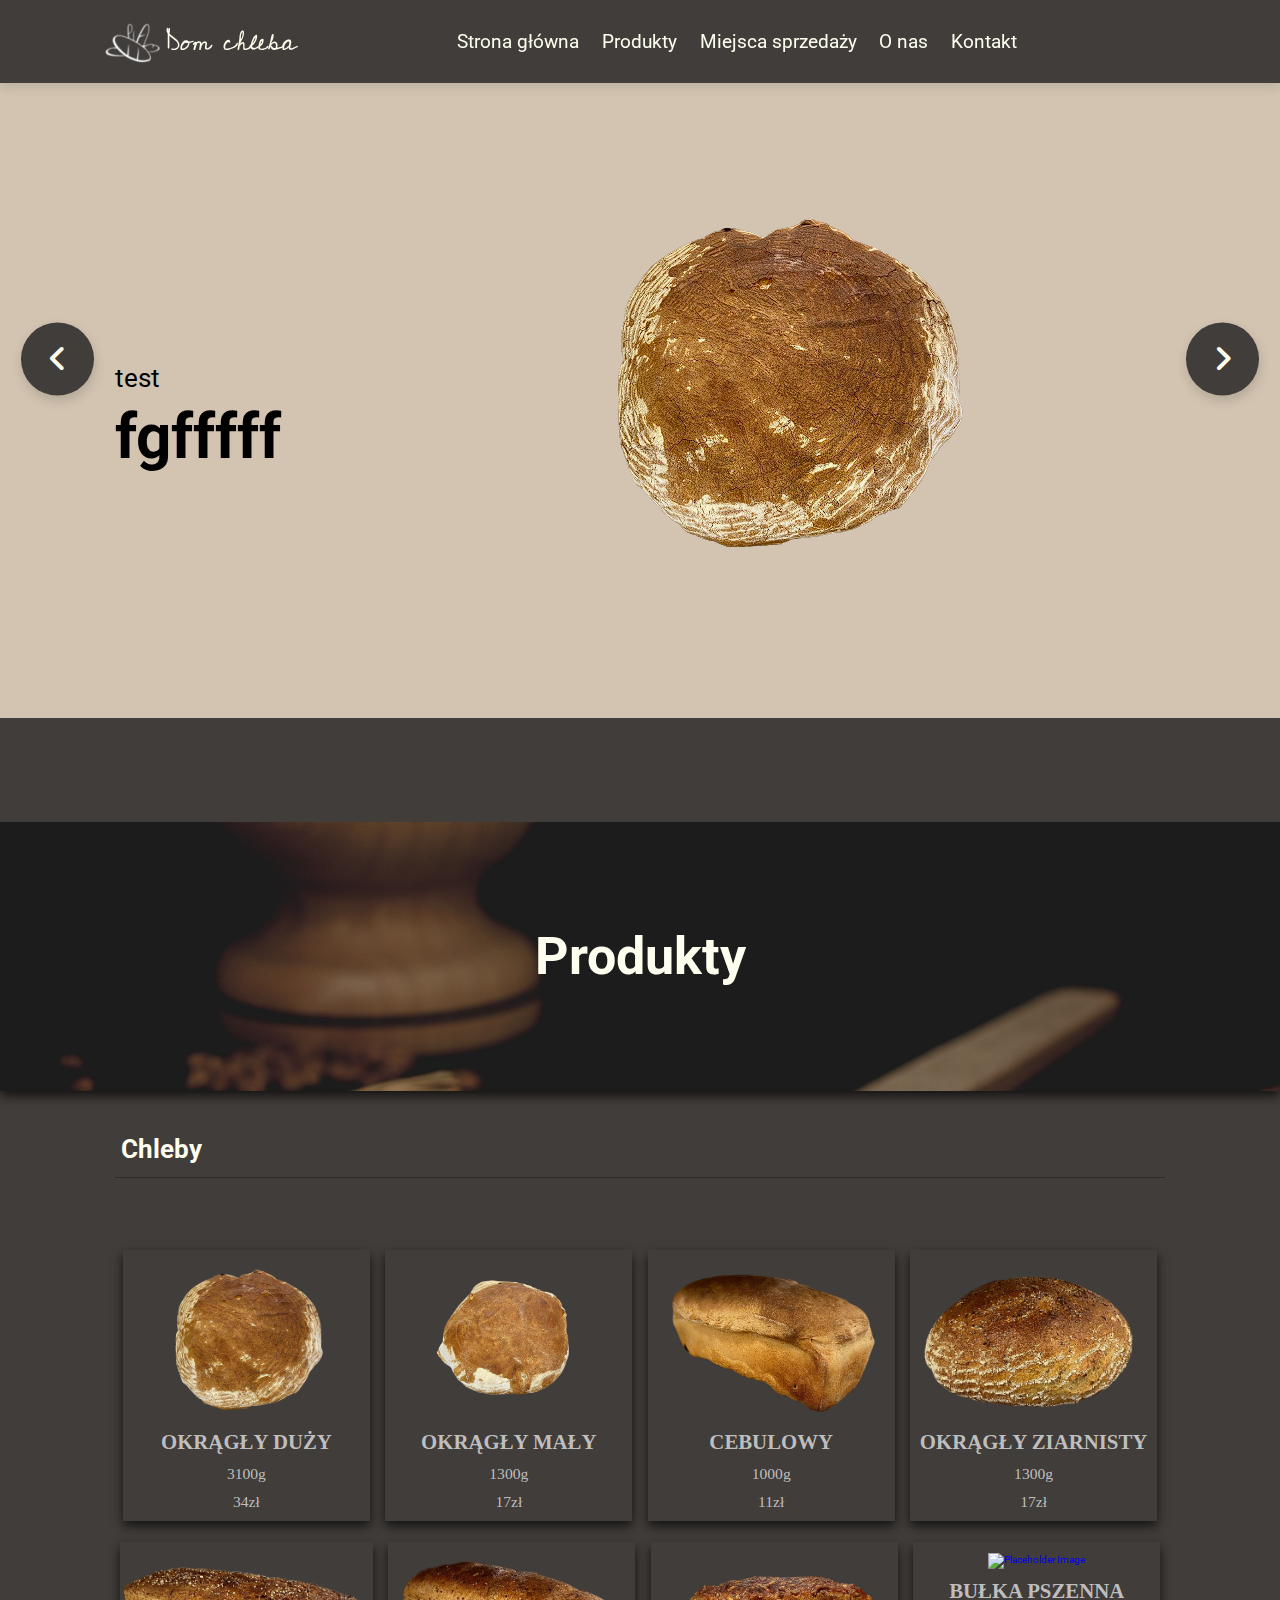
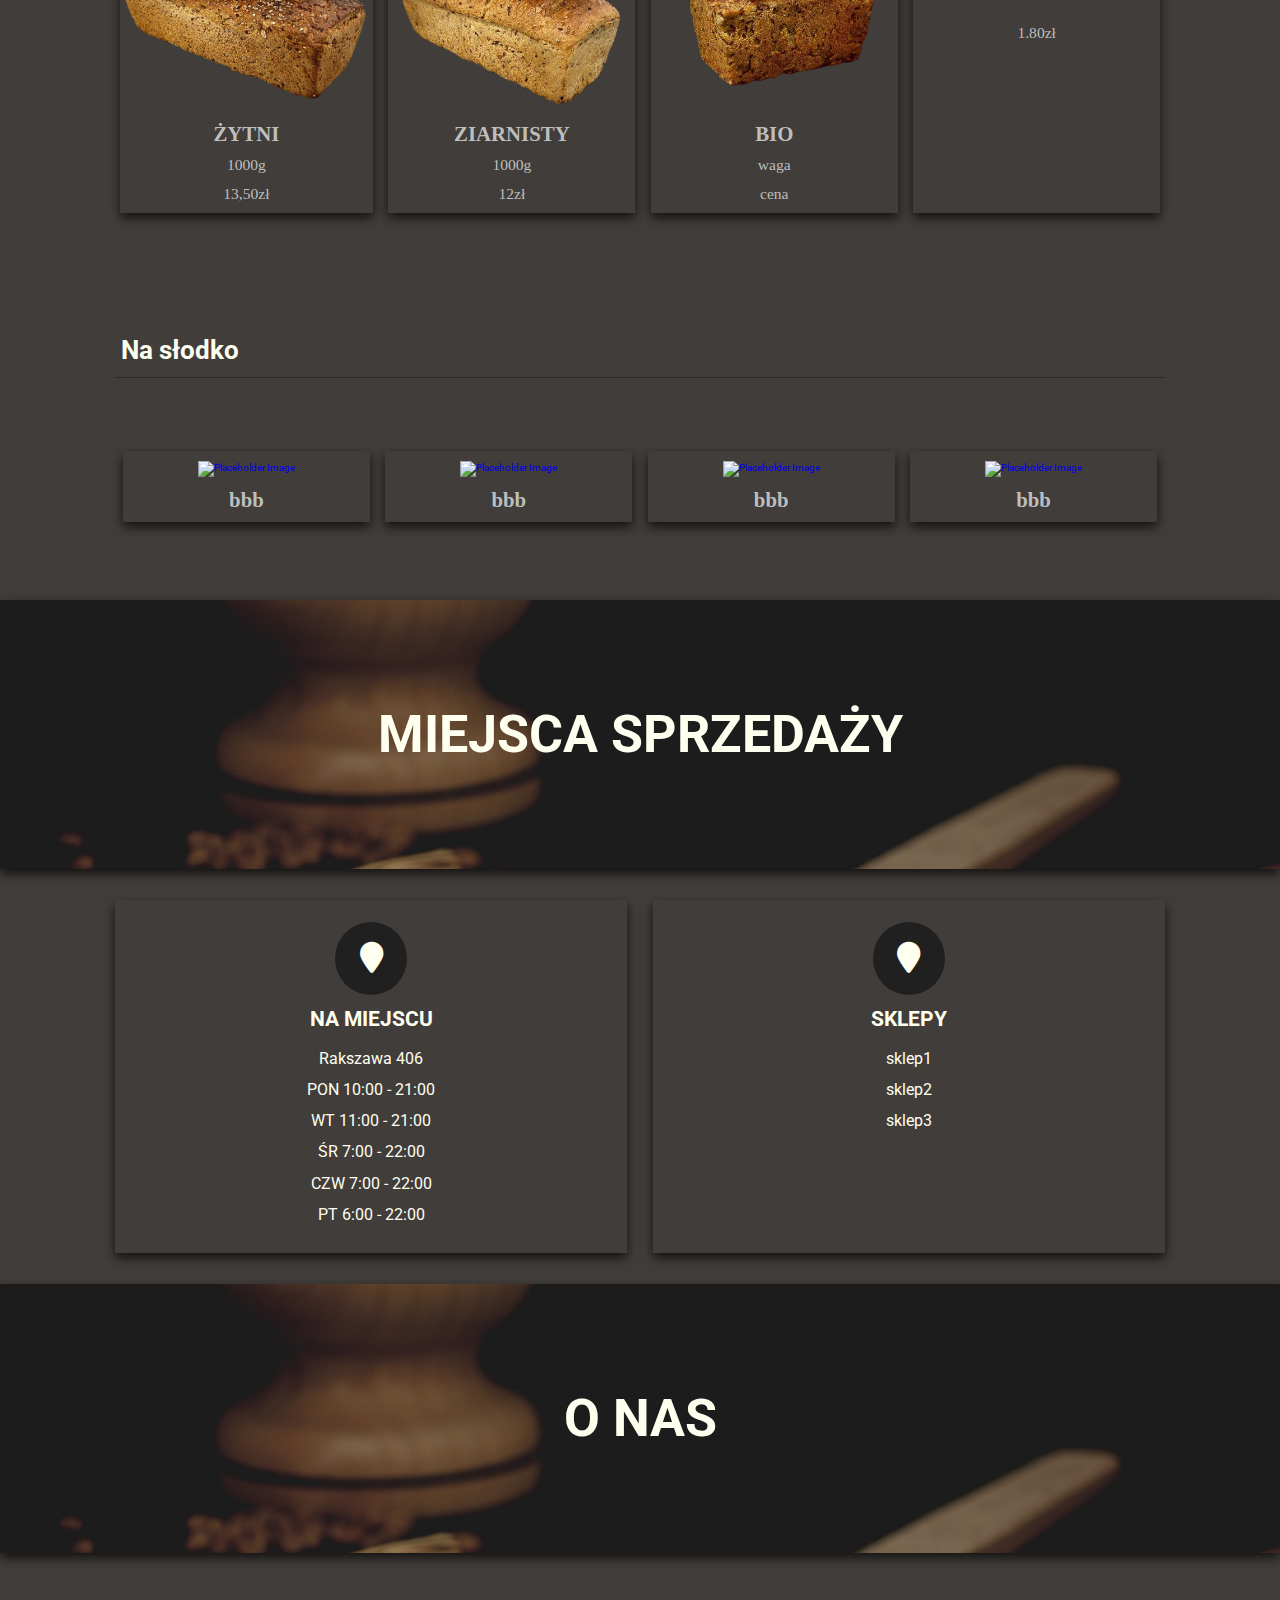
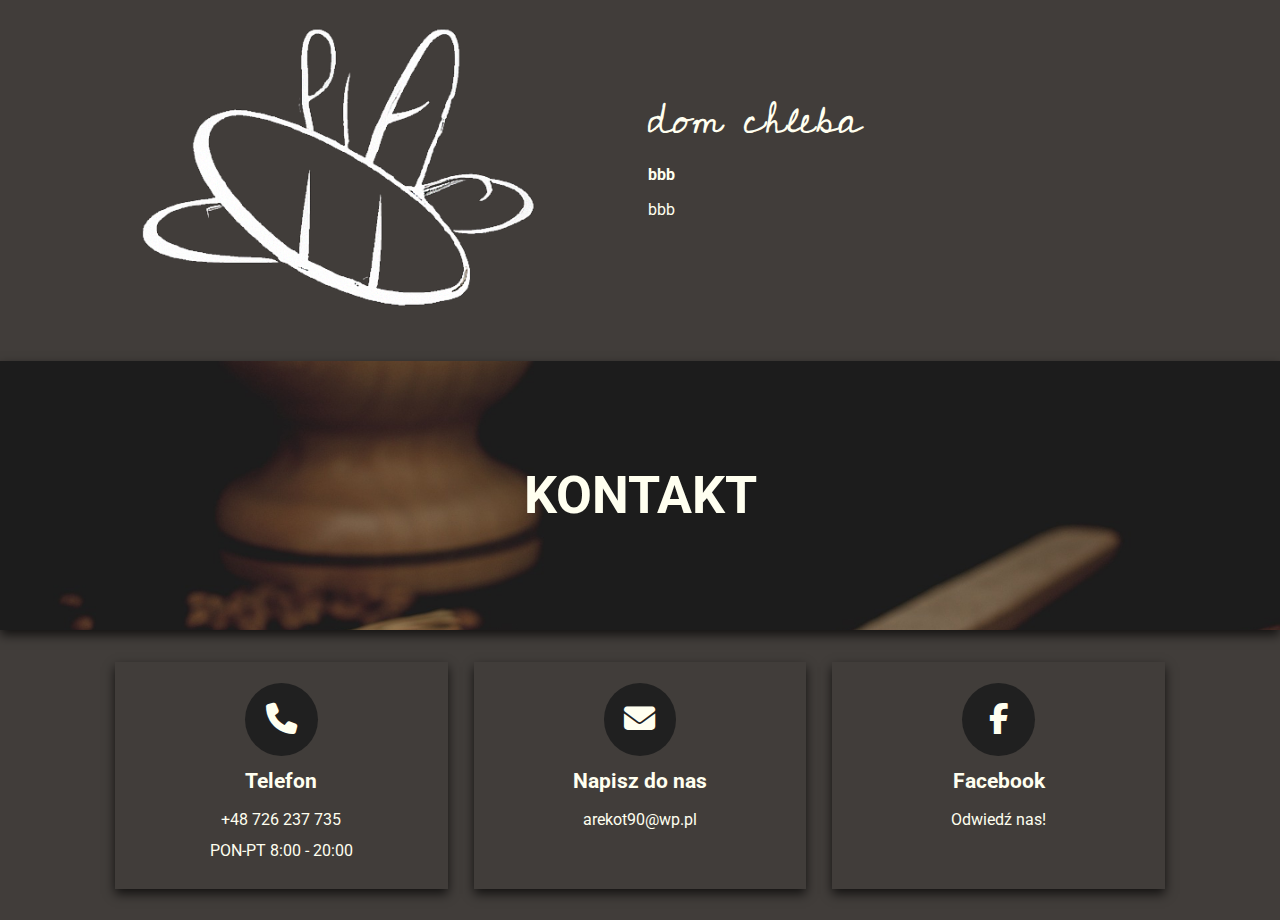
==== website.html @ 7d7cf752 "Minor changes in html" ====
<!DOCTYPE html>
<html>
<head>
    <meta charset="UTF-8">
    <meta http-equiv="X-UA-Compatible" content="IE=edge">
    <meta name="viewport" content="width=device-width, initial-scale=1.0">
    <title> stronka </title>


    <link rel="stylesheet" href="https://cdnjs.cloudflare.com/ajax/libs/font-awesome/6.3.0/css/all.min.css">
    <link rel="stylesheet" href="styles.css">


</head>

<body>

    <header class="header">
        <a href="#" class="logo"> <img src="images/iconlogo.png" alt=""> <span class="logo-text"> Dom chleba </span> </a>

        <nav class="navbar">
            <a href="#">Strona główna</a>
            <a href="#">Produkty</a>
            <a href="#">Miejsca sprzedaży</a>
            <a href="#">O nas</a>
           <!--- <a href="#">Galeria</a> -->
            <a href="#">Kontakt</a>
        </nav> 

        <div class="icons">
            
        </div>
    </header>

<section class="main" id="home">
    <div class="slider">

        <div class="slide active">
            <div class="content">
                <span>test</span>
                <h3>fgfffff</h3>
            </div>
            <div class="breads">
                <img src="breads/DUZY.png" alt="">
            </div>
        </div>

        <div class="slide">
            <div class="content">
                <span>bbb</span>
                <h3>bbb</h3>
                
            </div>
            <div class="breads">
                <img src="breads/cebulowymain.png" alt="">
            </div>
        </div>

        <div class="slide">
            <div class="content">
                <span>Hbbb</span>
                <h3>bbb</h3>
                
            </div>
            <div class="breads">
                <img src="breads/MALYZIARN.png" alt="">
            </div>
        </div>
        
    </div>

    <div id="right" class="fas fa-angle-right" onclick="next()"></div>
    <div id="left" class="fas fa-angle-left" onclick="next()"></div>


</section>

<!-- ------------------------------------------------ -->


<div class="dmargin"></div>

<!--PRODUKTY ------------------------------------------------ -->

<div class="heading">
    <h1> Produkty</h1>
    
</div>

<section class="category">
    <h1 class="title"> <span> Chleby</span></h1>

    <div class="blocks">
        <!---->
        <a href="#" class="block">
            <img src="breads/DUZY.png" alt="Placeholder Image">
        <h3>OKRĄGŁY DUŻY</h3>
        <p>3100g</p>
        <p>34zł</p>
        </a>

        <!---->
        <a href="#" class="block">
            <img src="breads/MALY.png" alt="Placeholder Image">
            <h3>OKRĄGŁY MAŁY</h3>
            <p>1300g</p>
            <p>17zł</p>
            </a>

        <!---->
        <a href="#" class="block">
            <img src="breads/CEBULOWY.png" alt="Placeholder Image">
            <h3>CEBULOWY</h3>
            <p>1000g</P>
            <p>11zł</p>
            </a>

        <!---->
        <a href="#" class="block">
            <img src="breads/MALYZIARN.png" alt="Placeholder Image">
            <h3>OKRĄGŁY ZIARNISTY</h3>
            <p>1300g</p>
            <p>17zł</p>
            </a>

        <!---->
        <a href="#" class="block">
            <img src="breads/ZYTNI.png" alt="Placeholder Image">
            <h3>ŻYTNI</h3>
            <p>1000g</p>
            <p>13,50zł</p>
            </a>

        <!---->
        <a href="#" class="block">
            <img src="breads/ZIARNISTY.png" alt="Placeholder Image">
            <h3>ZIARNISTY</h3>
            <p>1000g</p>
            <p>12zł</p>
            </a>

        <!---->
        <a href="#" class="block">
            <img src="breads/BIO.png" alt="Placeholder Image">
            <h3>BIO</h3>
            <p>waga</p>
            <p>cena</p>
            </a>
        
        <!---->
        <a href="#" class="block">
            <img src="https://placehold.co/600x400" alt="Placeholder Image">
            <h3>BUŁKA PSZENNA</h3>
            <p></p>
            <p>1.80zł</p>
            </a>

        <!--
        <a href="#" class="block">
            <img src="https://placehold.co/600x400" alt="Placeholder Image">
            <h3>bbb</h3>
            </a> -->

            

            

            

        



    </div>





</section>

<!---------->

<section class="category">
    <h1 class="title"> <span> Na słodko</span></h1>

    <div class="blocks">


        <!---->
        <a href="#" class="block">
            <img src="https://placehold.co/600x400" alt="Placeholder Image">
        <h3>bbb</h3>
        </a>

        <!---->
        <a href="#" class="block">
            <img src="https://placehold.co/600x400" alt="Placeholder Image">
        <h3>bbb</h3>
        </a>

        <!---->
        <a href="#" class="block">
            <img src="https://placehold.co/600x400" alt="Placeholder Image">
        <h3>bbb</h3>
        </a>

        <!---->
        <a href="#" class="block">
            <img src="https://placehold.co/600x400" alt="Placeholder Image">
        <h3>bbb</h3>
        </a>

    </div>
</section>


<!----MIEJSCA SPRZEDAŻY-->
<div class="heading">
    <h1> MIEJSCA SPRZEDAŻY</h1>
</div>

<section class="contact"> <!--Klasa wzięta z sekcji kontaktu-->
    <div class="contact-icons">

        <div class="icons">
            <i class="fas fa-map-marker"></i>
            <h3>NA MIEJSCU</h3>
            <p>Rakszawa 406</p>
            <p>PON 10:00 - 21:00</p>
            <p>WT 11:00 - 21:00</p>
            <p>ŚR 7:00 - 22:00</p>
            <p>CZW 7:00 - 22:00</p>
            <p>PT 6:00 - 22:00</p>
        </div>

        <div class="icons">
            <i class="fas fa-map-marker"></i>
            <h3>SKLEPY</h3>
            <p>sklep1</p>
            <p>sklep2</p>
            <p>sklep3</p>
        </div>


    </div>
</section>

<!----------O NAS-->

<div class="heading">
    <h1> O NAS</h1>
    </div>


<section class="about">
    <div class="img">
        <img src="images/image.png" alt="...">
    </div>
    <div class="text">
        <span>dom chleba</span>
        <h3>bbb</h3>
        <p>bbb</p>
    </div>
</section>


<!------KONTAKT-->
<div class="heading">
    <h1> KONTAKT</h1>  
</div>


<section class="contact">
    <div class="contact-icons">
        <div class="icons">
            <i class="fas fa-phone"></i>
            <h3>Telefon</h3>
            <p>+48 726 237 735</p>
            <p>PON-PT 8:00 - 20:00</p>
        </div>


        <div class="icons">
            <i class="fas fa-envelope"></i>
            <h3>Napisz do nas</h3>
            <p>arekot90@wp.pl</p>
            <p></p>
        </div>


        
            <div class="icons ">
                <a href="https://www.facebook.com/profile.php?id=100063692517073" target="_blank">
                <i class="fab fa-facebook-f"></i>
                <h3 class="fb">Facebook</h3>
                <p class="fb">Odwiedź nas!</p>
            </a>
            </div>  
    </div>


</section>











    <script src="main.js"></script>
</body>


</html>
---- styles.css ----
@import url('https://fonts.googleapis.com/css2?family=Roboto:wght@100;300;400;500;700&display=swap');
@import url('https://fonts.googleapis.com/css2?family=Cedarville+Cursive&display=swap');

:root{
    --onyx: #413d3a;
}

body {
    background: #413d3a;
}


*{
    font-family: 'Roboto', sans-serif;
    margin: 0;
    padding: 0;
    outline: none;
    border: none;
    text-decoration: none;
    transition: 0.25s linear;
    box-sizing: border-box;
    
}

html{
    font-size: 65%;
    overflow-x: hidden;
    scroll-behavior: smooth;
}

section{
    padding: 3rem 9%;
}

.header {
    position: fixed;
    top: 0;
    left: 0;
    right: 0;
    z-index: 1000;
    background: var(--onyx);
    display: flex;
    align-items: center;
    justify-content: space-between;
    padding: 1.5rem 8%;
    box-shadow: 0 0.5rem 1rem rgba(0,0,0,0.1);
}

.header .logo{
    font-size: 2.6rem;
    
    color:ivory;
    display: flex;
    align-items: center;
    text-decoration: none; 
}

.logo-text {
    font-family: 'Cedarville Cursive', cursive;
    
}




.header .navbar a{
    font-size: 1.8rem;
    color: ivory;
    margin: 0 1rem;
    position: relative; 
    z-index: 1; 
}

.header .navbar a:hover{
    color: rgba(238, 233, 233, 0.884);
    transition: color 0.3s ease-in-out; 
}

.header .navbar a::before {
    content: '';
    position: absolute;
    z-index: -1; 
    top: -6px;
    left: -6px;
    right: -6px;
    bottom: -6px;
    border-radius: 11px;
    background-color: rgba(255, 255, 255, 0.247);
    opacity: 0;
    transition: opacity 0.3s ease-in-out;
}

.header .navbar a:hover::before {
    opacity: 1;
}

.header .icons div{
    font-size: 2.5rem;
    margin-left: 1.7rem;
    cursor: pointer;
    color: ivory;
}

.main{
    padding-top: 15rem;
    
    background-color: rgba(231, 215, 194, 0.877);
    background-size: cover;
    background-position: center;
    position: relative;
    
}

.main .slider .slide{
    display: flex;
    align-items: center;
    flex-wrap: wrap;
    gap: 1.5rem;
    display: none; 

}

/* Animacja napisów */
@keyframes fadeLeft {
    0% {
        opacity: 0;
        transform: translateX(-10%);
    }
    100% {
        opacity: 1;
        transform: translateX(0);
    }
}

/* @keyframes fadeUp {
    0% {
        opacity: 0;
        transform: scale(0.8);
    }
    100% {
        opacity: 1;
        transform: scale(1);
    }
} */

.main .slider .slide.active{
    display: flex;
}

.main .slider .slide .content{
    flex: 1 1 40rem;
    animation: fadeLeft .4s linear .4s backwards;
}

.main .slider .slide .content span{
    color:rgb(0, 0, 0);
    font-size: 2.5rem;
}

.main .slider .slide .content h3{
    color: black;
    font-size: 6rem;
    padding: 0.6rem 0;
}

.main .slider .slide .breads{
    flex: 1 1 40rem;
    margin: 3rem 0;
    height: 45rem;

}

.main .slider .slide .breads img{
    max-width: 100%;
    height: 90%;
    animation: fadeUp 0.6s linear;
}

.main #right,
.main #left{
    position:absolute;
    
    top:50%;
    transform: translateY(-50%);
    height: 7rem;
    width: 7rem;
    line-height: 7rem;
    box-shadow: 0.1rem 0.5rem 1.1rem rgba(0,0,0,0.15);
    text-align: center;
    background: var(--onyx);
    font-size: 3rem;
    color:ivory;
    cursor:pointer;
    background: #413d3a;
    border-radius: 50%;
    transition: all 0.4s ease-in-out;

}

.main #right:hover,
.main #left:hover{
    background: rgba(235, 202, 159, 0.651);
    color: ivory;
    
    
}

.main #left{
    left: 2rem;
}

.main #right{
    right: 2rem;
}

/* --------------------------------------------------------------------------- */


.dmargin {
    position: relative;
    height: 10rem;
    background: #413d3a;
    overflow: hidden;
    
} 

.heading h1{
    color: ivory;
    font-size: 5rem;
    
}

.heading {
     background: url("images/main.jpg") no-repeat;
    background-size: cover;
    background-position: top;
    padding-top: 10rem;
    padding-bottom: 10rem;
    align-items: center;
    text-align: center;

    box-shadow: 0 0.5rem 1rem rgba(0, 0, 0, 0.705);

    
}

.title {
    display: flex;
    align-items: center;
    font-size: 2.5rem;
    margin-bottom: 3rem;
    padding: 1.2rem 0;
    border-bottom: 0.1rem solid rgba(0,0,0, 0.3);
    color: ivory;
}

.title span{
    padding-left: 0.6rem;
}




.heading p{
    padding-top: 1rem;
    font-size: 2rem;
    color: ivory;
}

.heading p a{
    color: rgb(37, 37, 37);
    padding-right: .5rem;

}




.category .blocks{
    display: flex;
    flex-wrap: wrap;
    gap: 1.5rem;
    padding: 4rem 0;
    justify-content: center; /* center the blocks horizontally */

  /*  box-shadow: 0 0.5rem 1rem rgba(0, 0, 0, 0.705); */

}

.category .blocks .block{
    text-align: center;
    flex-basis: calc(25% - 1.5rem);
    margin-bottom: .5rem; 
    box-shadow: 0 0.5rem 1rem rgba(0, 0, 0, 0.705);
   
}

.category .blocks .block img{
    height: 15rem;
    margin-top: 1rem;
    
    
}

.category .blocks .block h3{
    font-size: 2rem;
    margin: 1rem 0;
    color:#cccccce8;
    font-family: cursive;
}
.category .blocks .block P{
    color: #cccccce8;
    font-size: 1.5rem;
    padding-bottom: 1rem;
    font-family: cursive;
}

.category .blocks .block:hover h3{
    color:white;
}
.category .blocks .block:hover p{
    color: white;
}

.breads img[src="breads/MALYZIARN.png"] {
    max-width: 40rem !important;
    height: auto !important;
    display: block;
    margin: 2rem 0 0 -10rem;
    position: relative;
    left: 2rem;
    top: 2rem;
  }

  .breads img[src="breads/DUZY.png"] {
    max-width: 105rem !important;
    height: auto !important;
    display: block;
    margin: 1rem 0 0 -10rem;
    position: relative;
    left: 2rem;
    top: 0rem;
  }

  .breads img[src="breads/cebulowymain.png"] {
    max-width: 50rem !important;
    height: auto !important;
    display: block;
    margin: 2rem 0 0 -10rem;
    position: relative;
    left: 2rem;
    top: 2rem;
  }

  



/*-----------O NAS---------------------*/
.about{
    display: flex;
    align-items: center;
    flex-wrap: wrap;
    gap: 1.5rem;
}

.about .img{
    flex: 1 1 40rem;
}

.about .img img{
    width: 90%;
    /* box-shadow: 0 0.5rem 1rem rgba(0, 0, 0, 0.705); */
}

.about .text{
    flex: 1 1 40rem;
    
}

.about .text span{
    color: ivory;
    font-size: 4.2rem;
    font-family: 'Cedarville Cursive', cursive;
    
}

.about .text h3{
    color: ivory;
    font-size: 1.5rem;
    padding-top: .5rem;
}

.about .text p{
    color: ivory;
    font-size: 1.5rem;
    line-height: 2;
    padding: 1rem 0;
}





/*------KONTAKT---------------------------*/ 

.contact .contact-icons{
    display: grid;
    grid-template-columns: repeat(auto-fit, minmax(25rem, 1fr));
    gap: 2.5rem;

}

.contact .contact-icons .icons{
    text-align: center;
    border: 0.1rem solid var(--onyx);
    padding: 2rem;

    box-shadow: 0 0.5rem 1rem rgba(0, 0, 0, 0.705);
}

.contact .contact-icons .icons i{
    height: 7rem;
    width: 7rem;
    line-height: 7rem;
    font-size: 3rem;

    background: rgb(32, 32, 32);
    color:ivory;
    border-radius: 50%;

}

.contact .contact-icons .icons h3{
    color:ivory;
    font-size: 2rem;
    padding: 1.2rem 0;
    
}

.contact .contact-icons .icons p{
    color: ivory;
    font-size: 1.5rem;
    line-height: 2;
}

.icons:hover {
    transform: scale(1.05); 
    transition: all 0.3s ease-in-out; 
  } 



.icons a {
    text-decoration: none;
    display: block;
    height: 100;
    width: 100;
  }



































































































@media (max-width: 767px){
    html{
        font-size: 50%;
    }
    
}
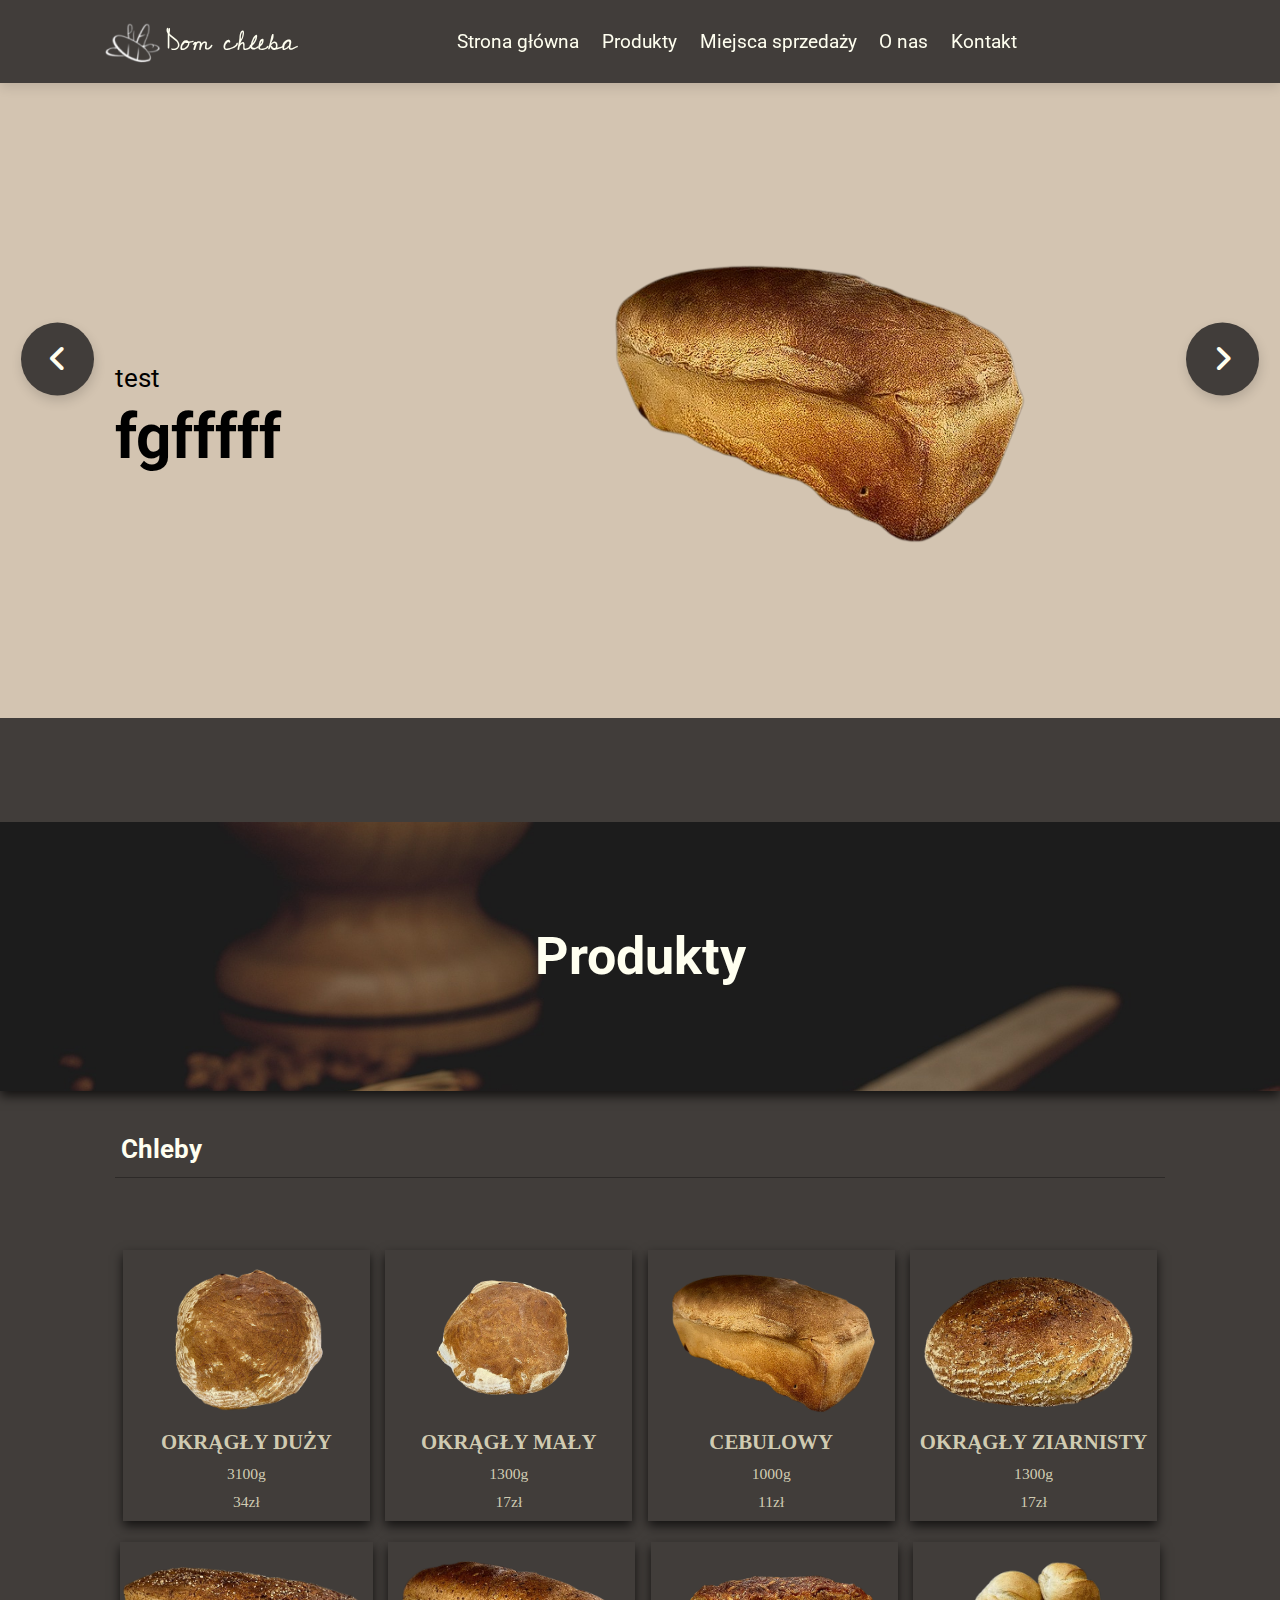
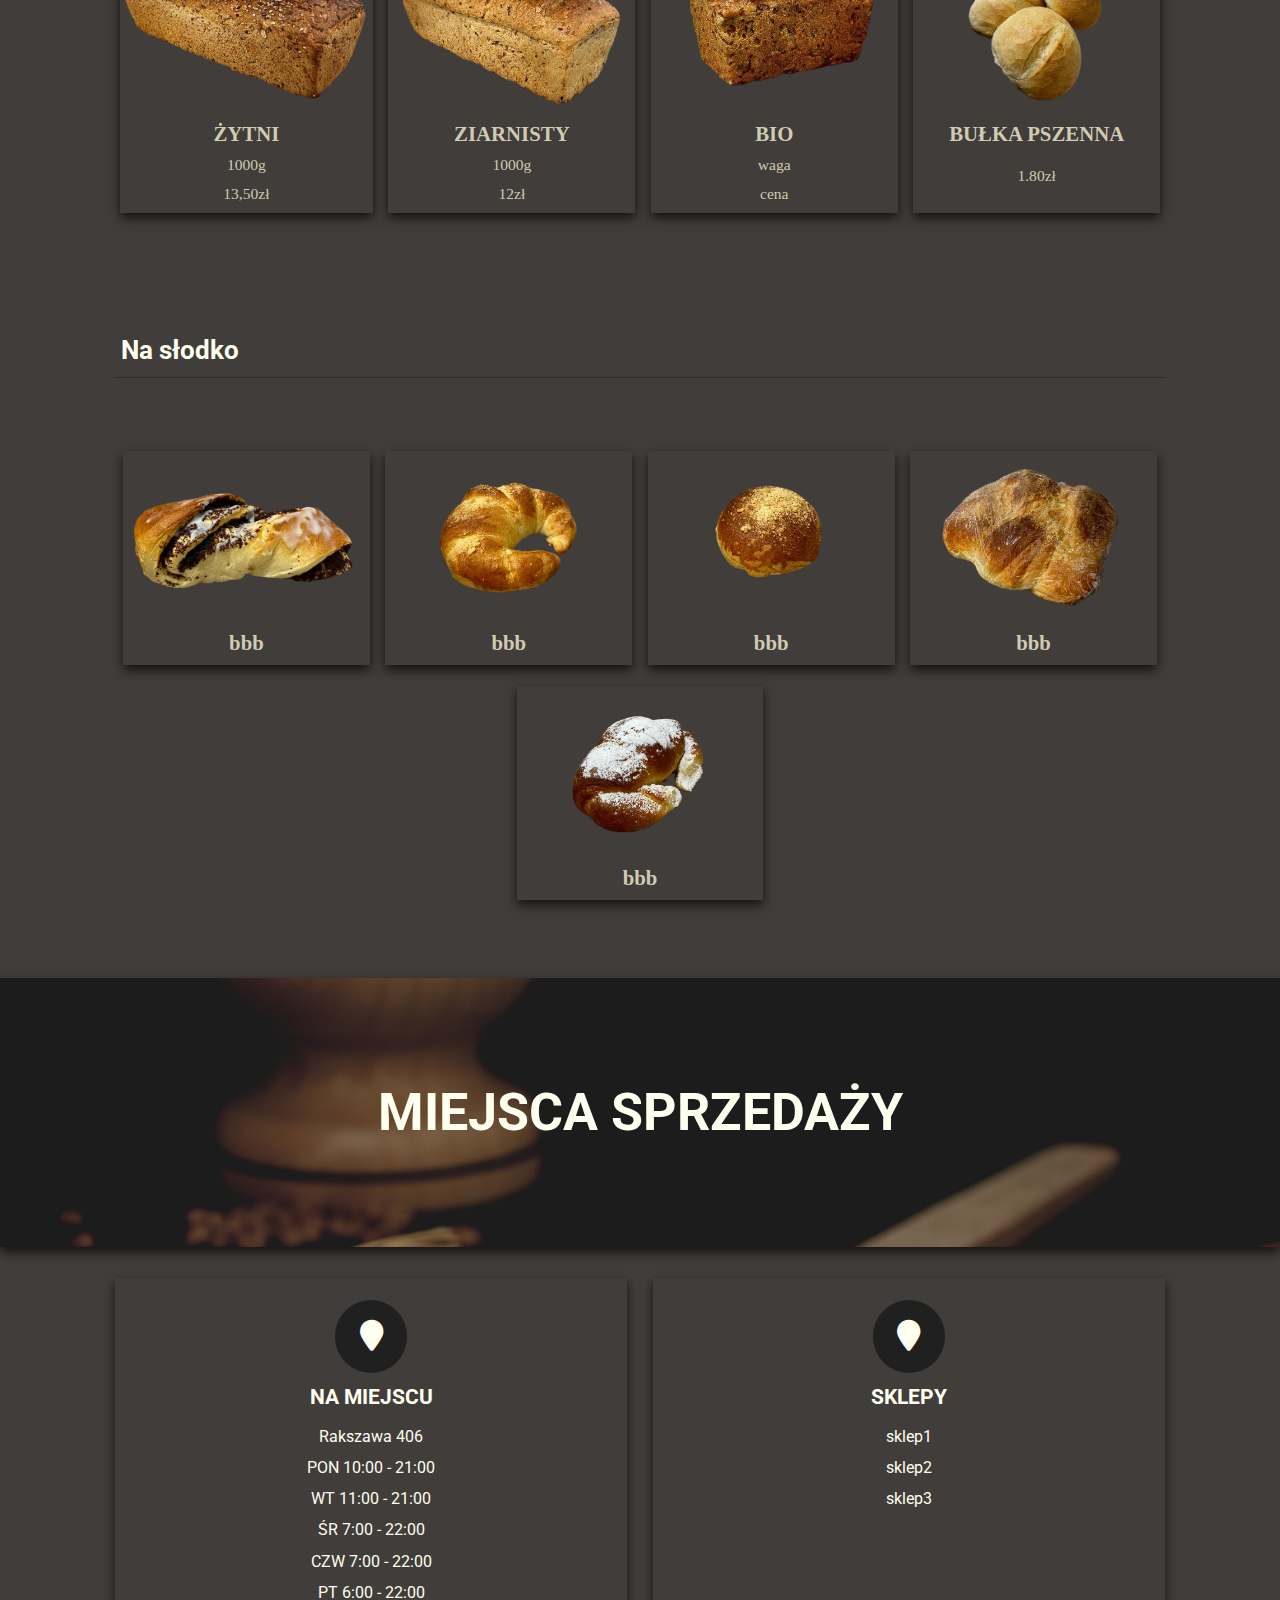
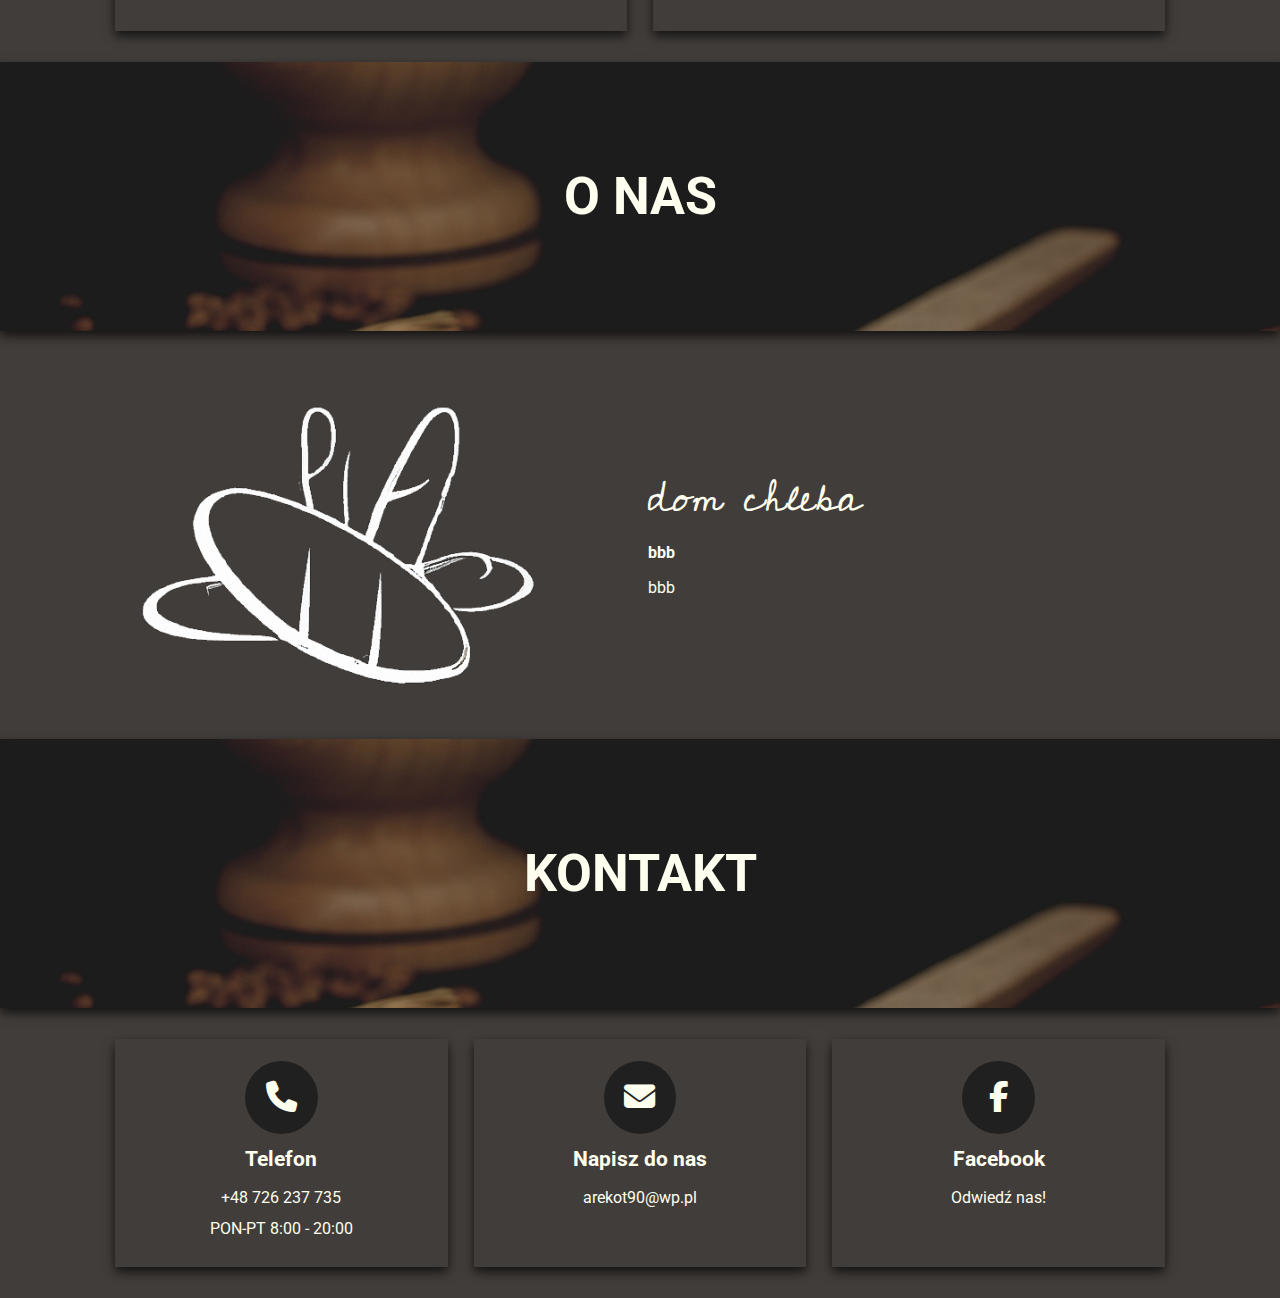
==== commit 2ccdcdc0: "Added sweets section, Added 5 product images with removed backgrounds," ====
--- a/website.html
+++ b/website.html
@@ -41,7 +41,7 @@
                 <h3>fgfffff</h3>
             </div>
             <div class="breads">
-                <img src="breads/DUZY.png" alt="">
+                <img src="breads/cebulowymain.png" alt="">
             </div>
         </div>
 
@@ -52,18 +52,18 @@
                 
             </div>
             <div class="breads">
-                <img src="breads/cebulowymain.png" alt="">
+                <img src="breads/MALYZIARN.png" alt="">
             </div>
         </div>
 
         <div class="slide">
             <div class="content">
-                <span>Hbbb</span>
-                <h3>bbb</h3>
+                <span>przy zam. powyżej x</span>
+                <h3>Dowóz do klienta!</h3>
                 
             </div>
             <div class="breads">
-                <img src="breads/MALYZIARN.png" alt="">
+                <img src="breads/bulki.png" alt="">
             </div>
         </div>
         
@@ -149,7 +149,7 @@
         
         <!---->
         <a href="#" class="block">
-            <img src="https://placehold.co/600x400" alt="Placeholder Image">
+            <img src="breads/bulki.png" alt="Placeholder Image">
             <h3>BUŁKA PSZENNA</h3>
             <p></p>
             <p>1.80zł</p>
@@ -189,25 +189,31 @@
 
         <!---->
         <a href="#" class="block">
-            <img src="https://placehold.co/600x400" alt="Placeholder Image">
-        <h3>bbb</h3>
-        </a>
-
-        <!---->
-        <a href="#" class="block">
-            <img src="https://placehold.co/600x400" alt="Placeholder Image">
-        <h3>bbb</h3>
-        </a>
-
-        <!---->
-        <a href="#" class="block">
-            <img src="https://placehold.co/600x400" alt="Placeholder Image">
-        <h3>bbb</h3>
-        </a>
-
-        <!---->
-        <a href="#" class="block">
-            <img src="https://placehold.co/600x400" alt="Placeholder Image">
+            <img src="sweet/sweet1.png" alt="Placeholder Image">
+        <h3>bbb</h3>
+        </a>
+
+        <!---->
+        <a href="#" class="block">
+            <img src="sweet/sweet2.png" alt="Placeholder Image">
+        <h3>bbb</h3>
+        </a>
+
+        <!---->
+        <a href="#" class="block">
+            <img src="sweet/sweet3.png" alt="Placeholder Image">
+        <h3>bbb</h3>
+        </a>
+
+        <!---->
+        <a href="#" class="block">
+            <img src="sweet/sweet4.png" alt="Placeholder Image">
+        <h3>bbb</h3>
+        </a>
+
+        <!---->
+        <a href="#" class="block">
+            <img src="sweet/sweet5.png" alt="Placeholder Image">
         <h3>bbb</h3>
         </a>
 
--- a/styles.css
+++ b/styles.css
@@ -305,11 +305,11 @@
 .category .blocks .block h3{
     font-size: 2rem;
     margin: 1rem 0;
-    color:#cccccce8;
+    color:#dfdabeec;
     font-family: cursive;
 }
 .category .blocks .block P{
-    color: #cccccce8;
+    color: #dfdabeec;
     font-size: 1.5rem;
     padding-bottom: 1rem;
     font-family: cursive;
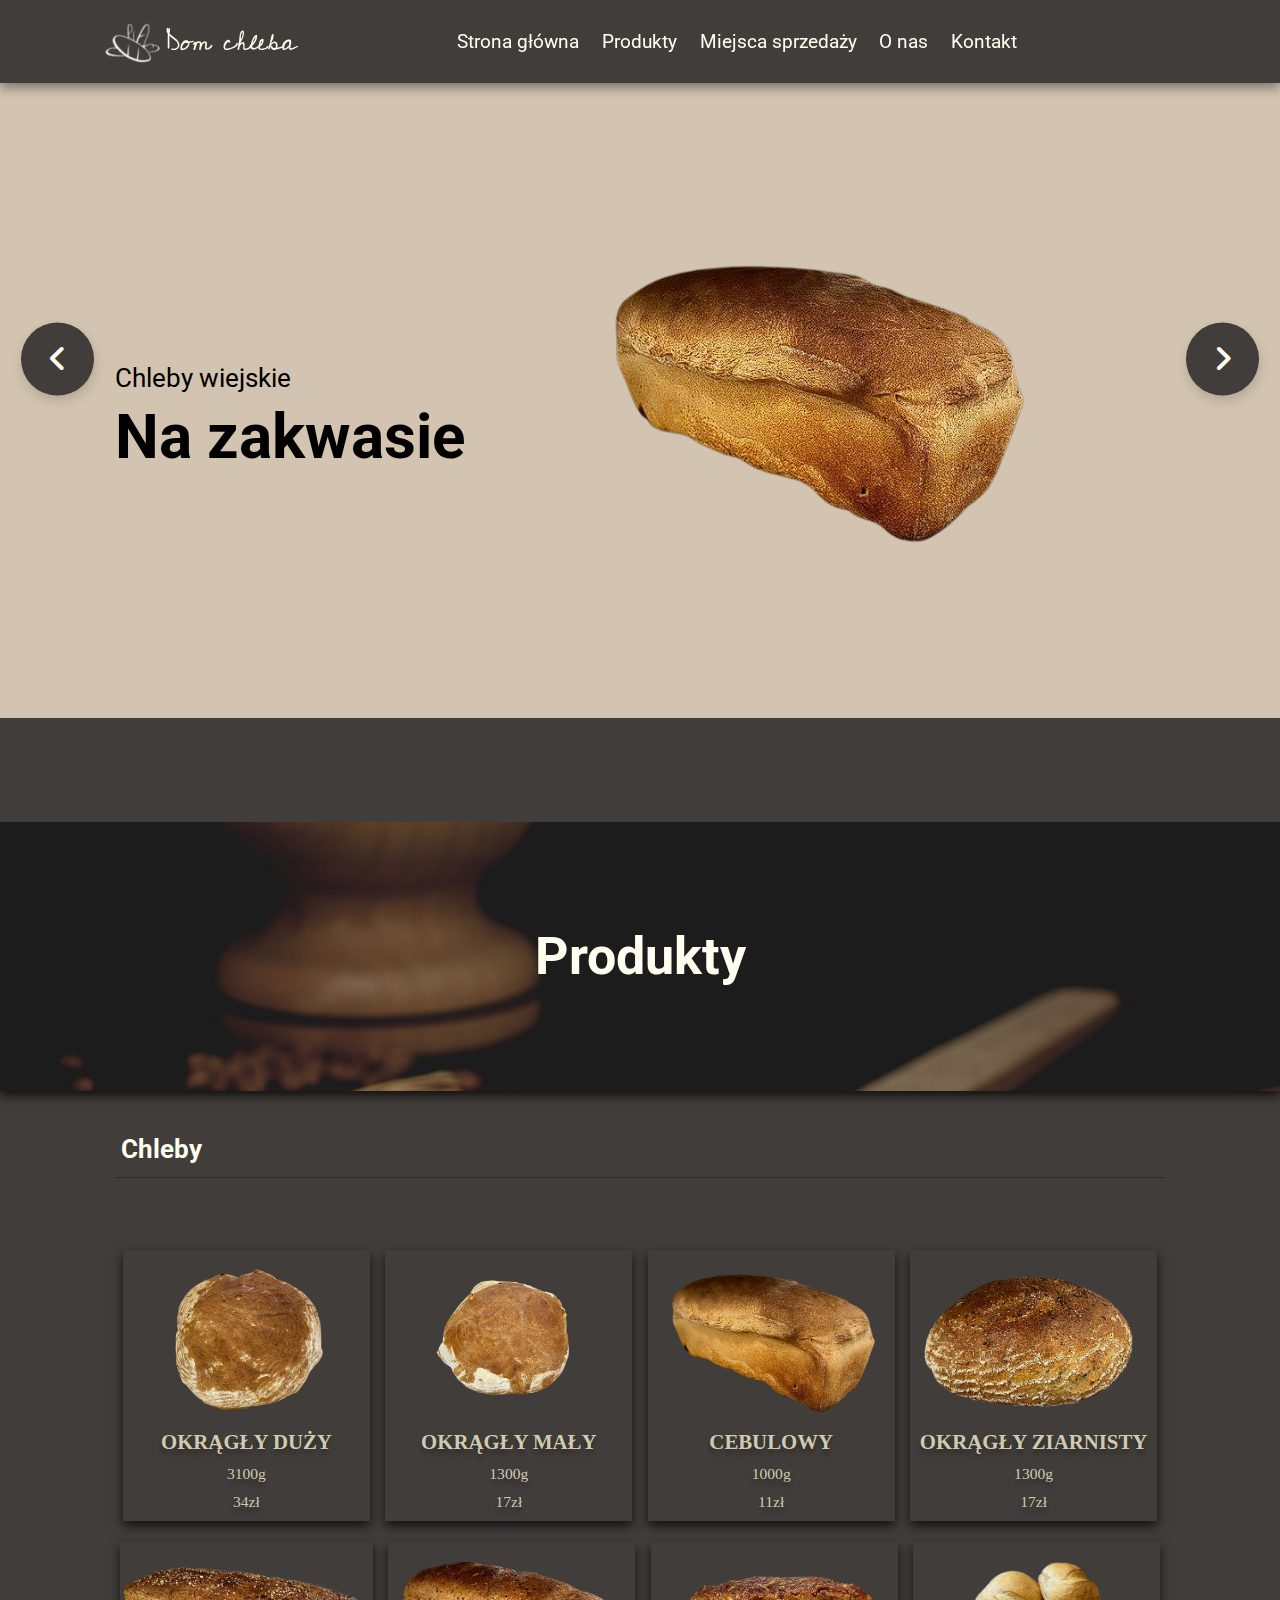
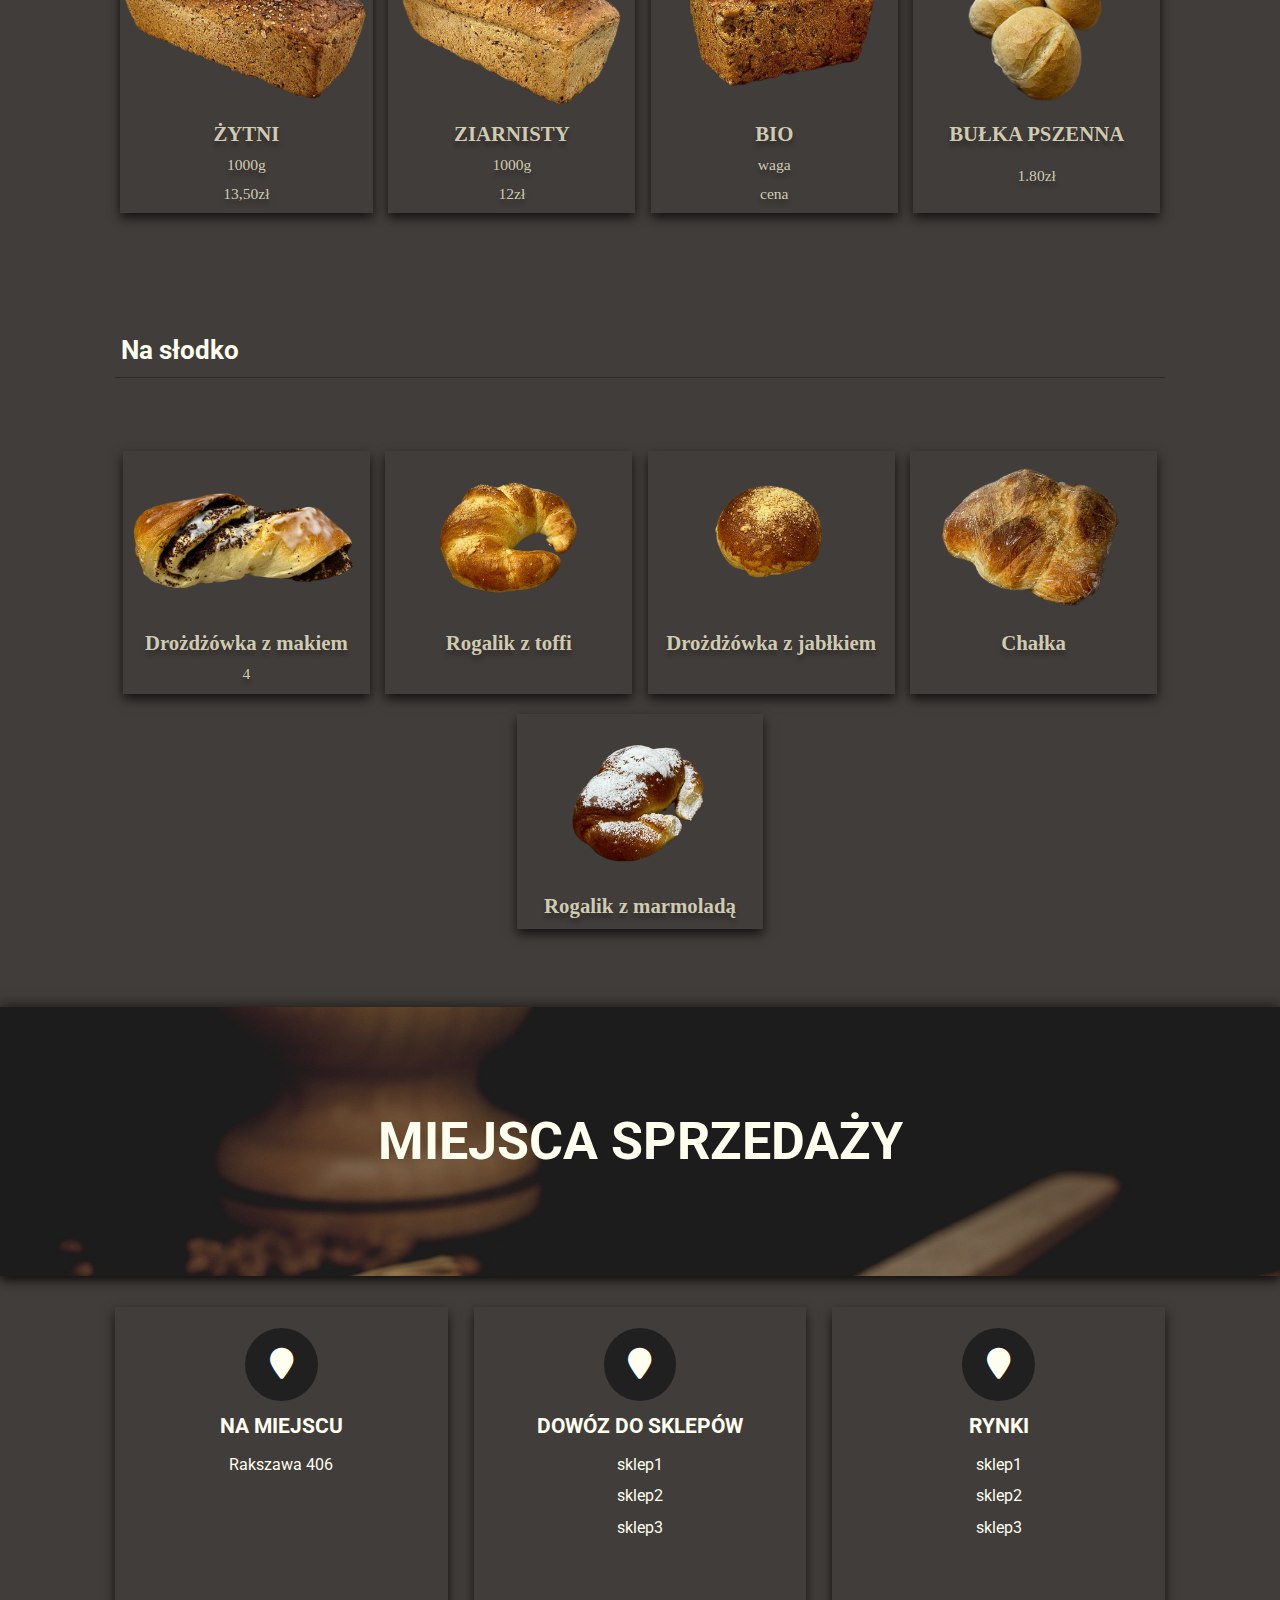
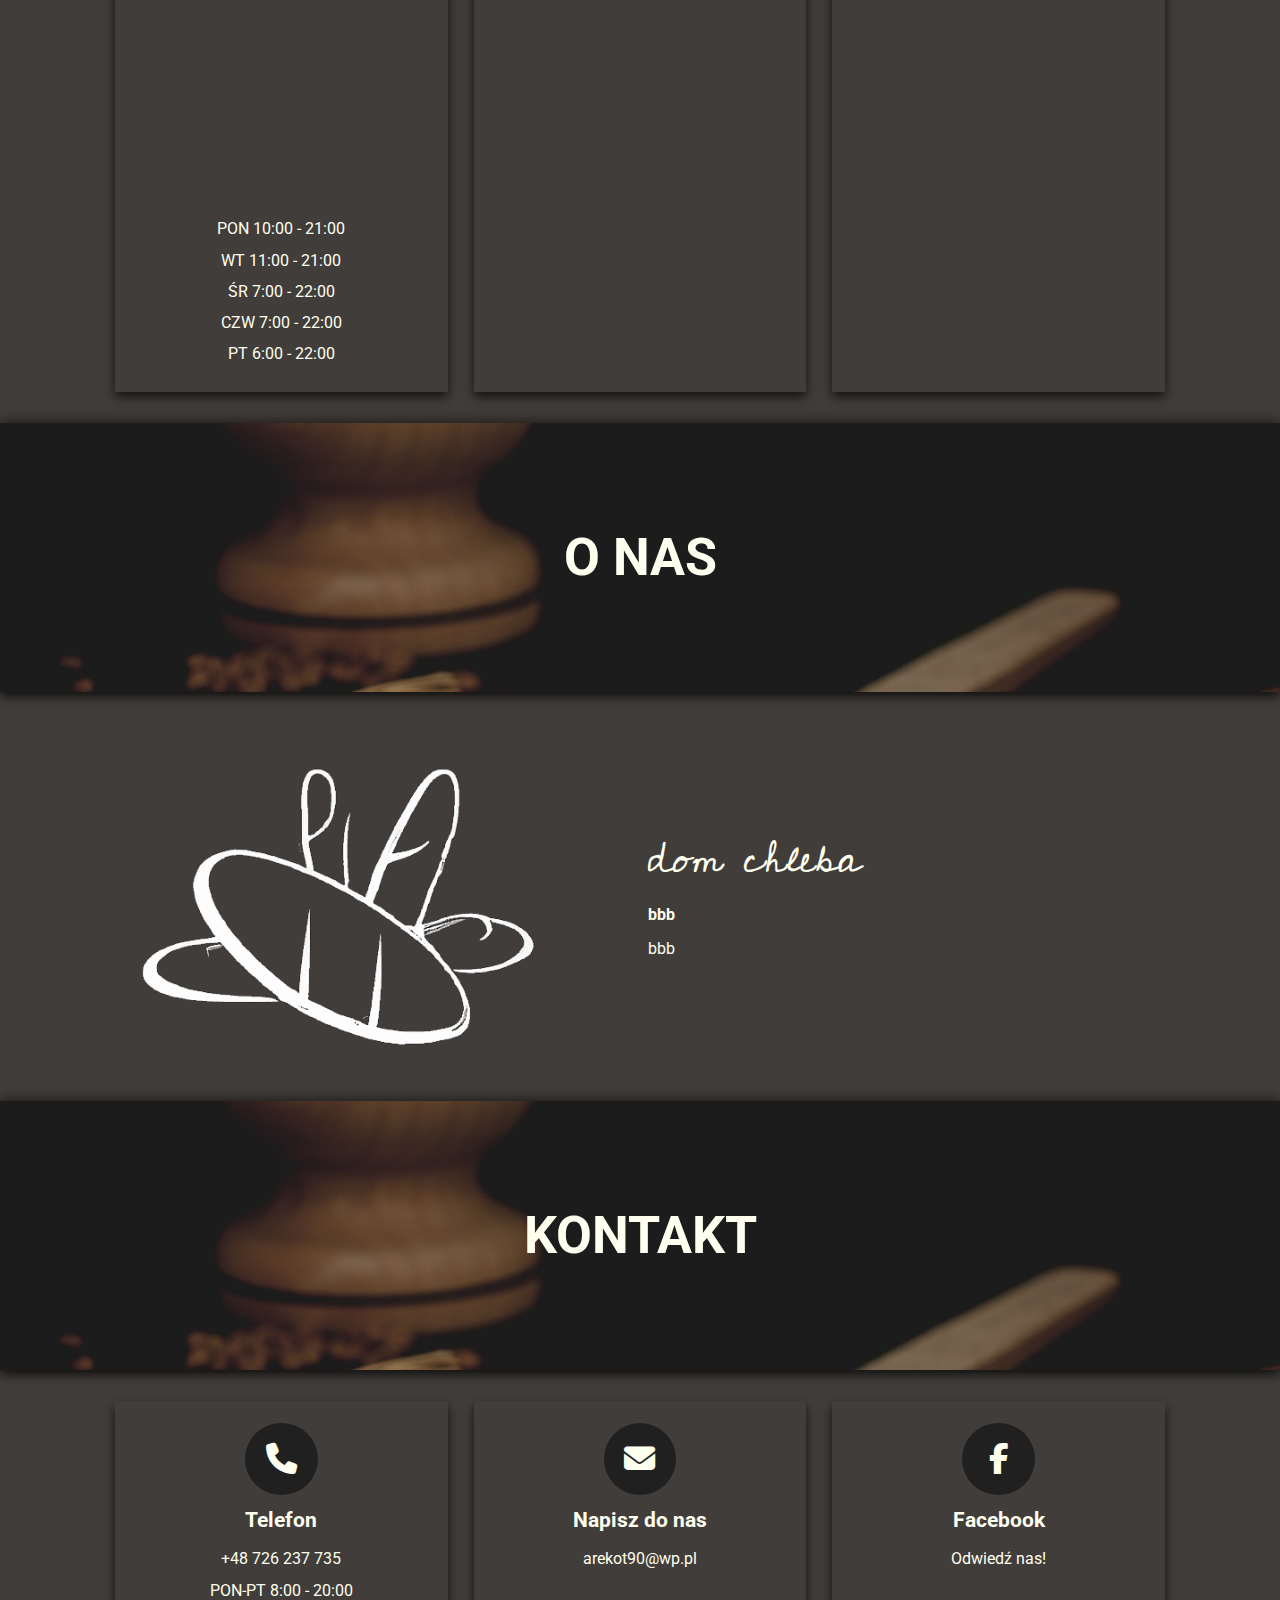
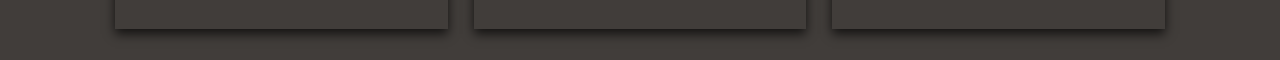
==== commit 9227f48f: "Added text to main slides, Added names to sweets category, Embed google map in "miejsca sprzedaży"" ====
--- a/website.html
+++ b/website.html
@@ -37,8 +37,8 @@
 
         <div class="slide active">
             <div class="content">
-                <span>test</span>
-                <h3>fgfffff</h3>
+                <span class="c">Chleby wiejskie</span>
+                <h3 class="c">Na zakwasie</h3>
             </div>
             <div class="breads">
                 <img src="breads/cebulowymain.png" alt="">
@@ -47,8 +47,8 @@
 
         <div class="slide">
             <div class="content">
-                <span>bbb</span>
-                <h3>bbb</h3>
+                <span class="c">Wypiekane w piecach</span>
+                <h3 class="c">Opalanych drewnem</h3>
                 
             </div>
             <div class="breads">
@@ -58,8 +58,8 @@
 
         <div class="slide">
             <div class="content">
-                <span>przy zam. powyżej x</span>
-                <h3>Dowóz do klienta!</h3>
+                <span class="c">Przy większych zamówieniach</span>
+                <h3 class="c">Dowóz do klienta!</h3>
                 
             </div>
             <div class="breads">
@@ -190,31 +190,32 @@
         <!---->
         <a href="#" class="block">
             <img src="sweet/sweet1.png" alt="Placeholder Image">
-        <h3>bbb</h3>
+        <h3>Drożdżówka z makiem</h3>
+        <p>4</p>
         </a>
 
         <!---->
         <a href="#" class="block">
             <img src="sweet/sweet2.png" alt="Placeholder Image">
-        <h3>bbb</h3>
+        <h3>Rogalik z toffi</h3>
         </a>
 
         <!---->
         <a href="#" class="block">
             <img src="sweet/sweet3.png" alt="Placeholder Image">
-        <h3>bbb</h3>
+        <h3>Drożdżówka z jabłkiem</h3>
         </a>
 
         <!---->
         <a href="#" class="block">
             <img src="sweet/sweet4.png" alt="Placeholder Image">
-        <h3>bbb</h3>
+        <h3>Chałka</h3>
         </a>
 
         <!---->
         <a href="#" class="block">
             <img src="sweet/sweet5.png" alt="Placeholder Image">
-        <h3>bbb</h3>
+        <h3>Rogalik z marmoladą</h3>
         </a>
 
     </div>
@@ -229,10 +230,19 @@
 <section class="contact"> <!--Klasa wzięta z sekcji kontaktu-->
     <div class="contact-icons">
 
-        <div class="icons">
+        <div class="icons iframe-ic">
             <i class="fas fa-map-marker"></i>
             <h3>NA MIEJSCU</h3>
             <p>Rakszawa 406</p>
+            <iframe
+                src="https://www.google.com/maps/embed?pb=!1m18!1m12!1m3!1d2556.0914827570004!2d22.24127841609523!3d50.159425679436374!2m3!1f0!2f0!3f0!3m2!1i1024!2i768!4f13.1!3m3!1m2!1s0x473ce9ab18ec0c09%3A0xb076863826ead427!2sRakszawa%20406%2C%2037-111%20Rakszawa!5e0!3m2!1spl!2spl!4v1678984046177!5m2!1spl!2spl"
+                width="600" 
+                height="330" 
+                style="border:0;" 
+                allowfullscreen="" 
+                loading="lazy" 
+                referrerpolicy="no-referrer-when-downgrade">
+            </iframe>
             <p>PON 10:00 - 21:00</p>
             <p>WT 11:00 - 21:00</p>
             <p>ŚR 7:00 - 22:00</p>
@@ -242,7 +252,15 @@
 
         <div class="icons">
             <i class="fas fa-map-marker"></i>
-            <h3>SKLEPY</h3>
+            <h3>DOWÓZ DO SKLEPÓW</h3>
+            <p>sklep1</p>
+            <p>sklep2</p>
+            <p>sklep3</p>
+        </div>
+
+        <div class="icons">
+            <i class="fas fa-map-marker"></i>
+            <h3>RYNKI</h3>
             <p>sklep1</p>
             <p>sklep2</p>
             <p>sklep3</p>
--- a/styles.css
+++ b/styles.css
@@ -1,5 +1,8 @@
 @import url('https://fonts.googleapis.com/css2?family=Roboto:wght@100;300;400;500;700&display=swap');
 @import url('https://fonts.googleapis.com/css2?family=Cedarville+Cursive&display=swap');
+
+@import url('https://fonts.googleapis.com/css2?family=Edu+NSW+ACT+Foundation:wght@500&display=swap');
+@import url('https://fonts.googleapis.com/css2?family=Roboto:wght@100&display=swap');
 
 :root{
     --onyx: #413d3a;
@@ -43,7 +46,7 @@
     align-items: center;
     justify-content: space-between;
     padding: 1.5rem 8%;
-    box-shadow: 0 0.5rem 1rem rgba(0,0,0,0.1);
+    box-shadow: 0 0.5rem 1rem rgba(0,0,0, 0.4);
 }
 
 .header .logo{
@@ -239,7 +242,10 @@
     align-items: center;
     text-align: center;
 
-    box-shadow: 0 0.5rem 1rem rgba(0, 0, 0, 0.705);
+    box-shadow: 0 0.5rem 1rem rgba(0, 0, 0, 0.705),
+    0 -0.5rem 1rem rgba(0, 0, 0, 0.305);
+    
+    
 
     
 }
@@ -307,12 +313,16 @@
     margin: 1rem 0;
     color:#dfdabeec;
     font-family: cursive;
+    text-shadow: 0 0.5rem 0.5rem rgba(0, 0, 0, 0.305);
+    
 }
 .category .blocks .block P{
     color: #dfdabeec;
     font-size: 1.5rem;
     padding-bottom: 1rem;
     font-family: cursive;
+    text-shadow: 0 0.5rem 0.5rem rgba(0, 0, 0, 0.305);
+    
 }
 
 .category .blocks .block:hover h3{
@@ -326,17 +336,17 @@
     max-width: 40rem !important;
     height: auto !important;
     display: block;
-    margin: 2rem 0 0 -10rem;
+    margin: 2rem 0 0 -5rem;
     position: relative;
     left: 2rem;
     top: 2rem;
   }
 
-  .breads img[src="breads/DUZY.png"] {
+  .breads img[src="breads/bulki.png"] {
     max-width: 105rem !important;
     height: auto !important;
     display: block;
-    margin: 1rem 0 0 -10rem;
+    margin: 1rem 0 0 -2rem;
     position: relative;
     left: 2rem;
     top: 0rem;
@@ -350,9 +360,13 @@
     position: relative;
     left: 2rem;
     top: 2rem;
+
   }
 
-  
+.c {
+    font-family: 'Roboto', sans-serif;
+}
+
 
 
 
@@ -444,10 +458,15 @@
     line-height: 2;
 }
 
-.icons:hover {
+.contact-icons .iframe-ic iframe {
+    width:100%;
+    
+}
+
+/* .icons:hover {
     transform: scale(1.05); 
     transition: all 0.3s ease-in-out; 
-  } 
+  } */ 
 
 
 
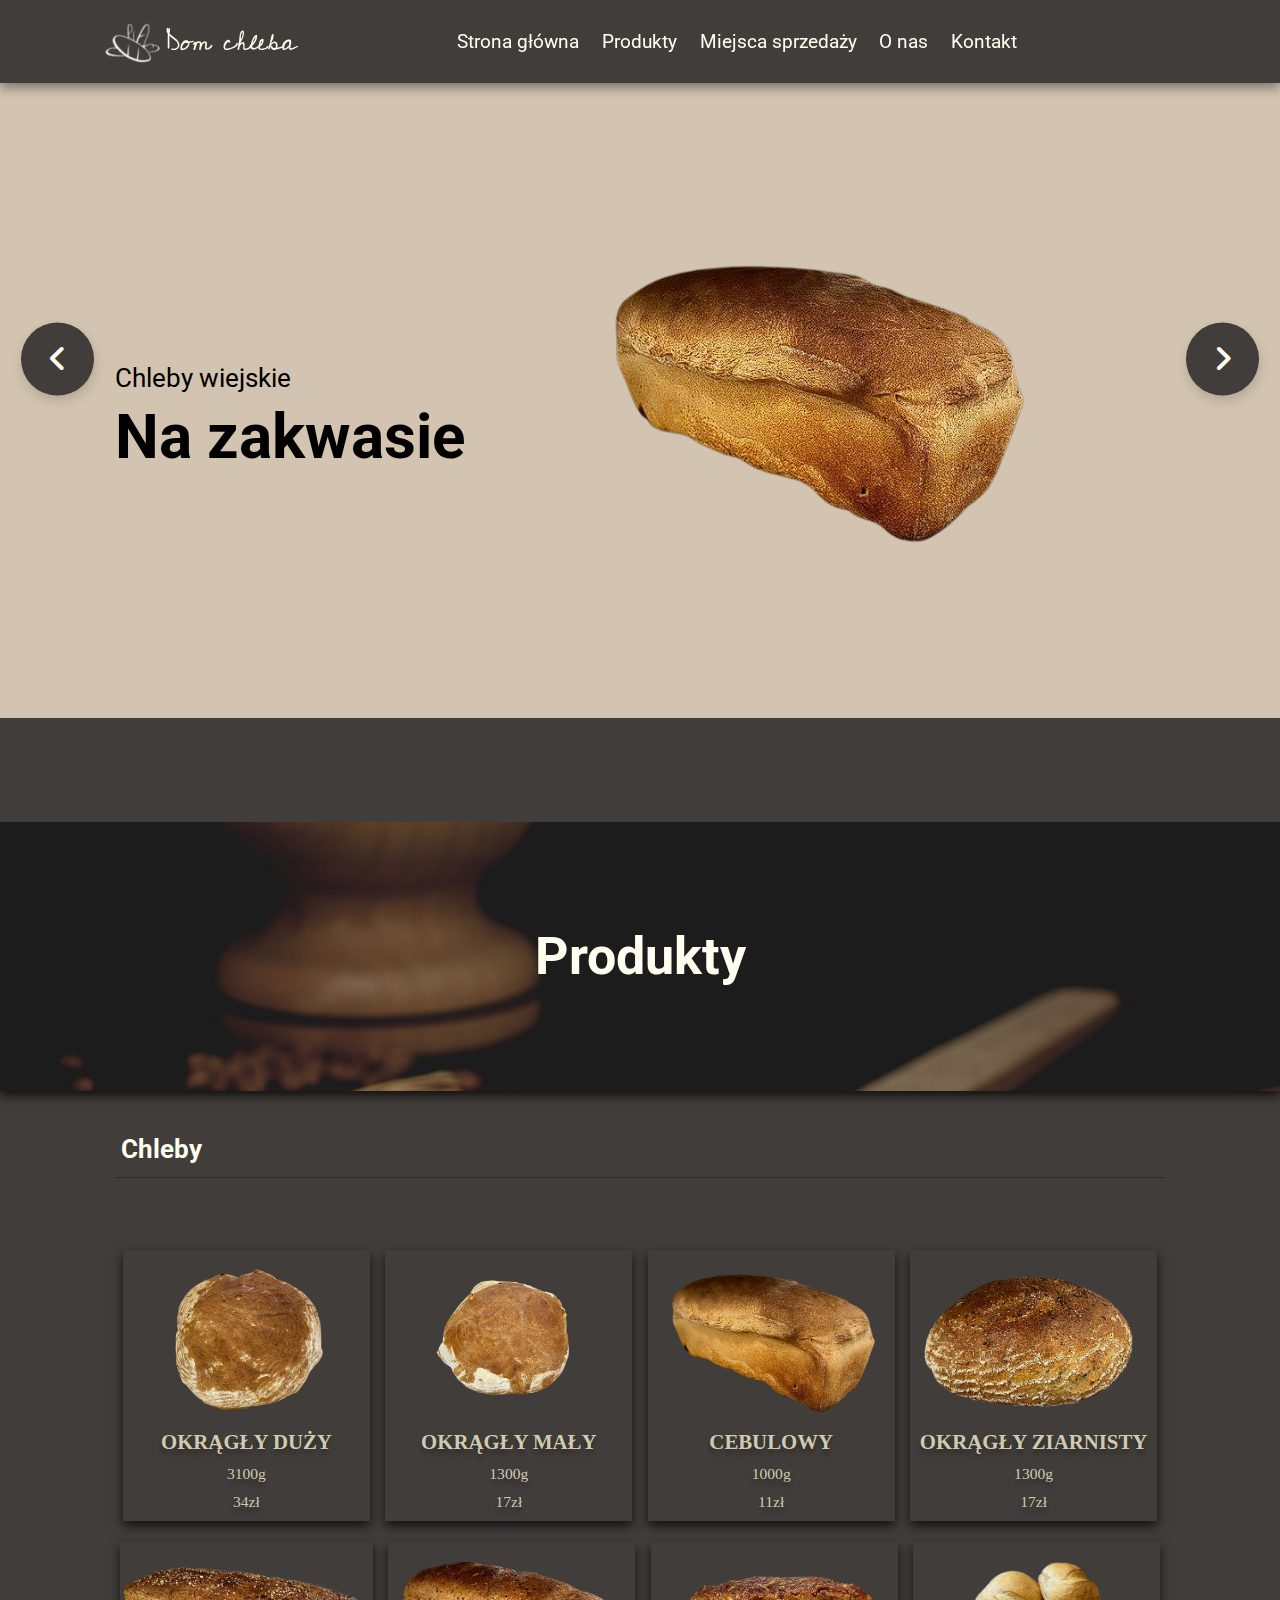
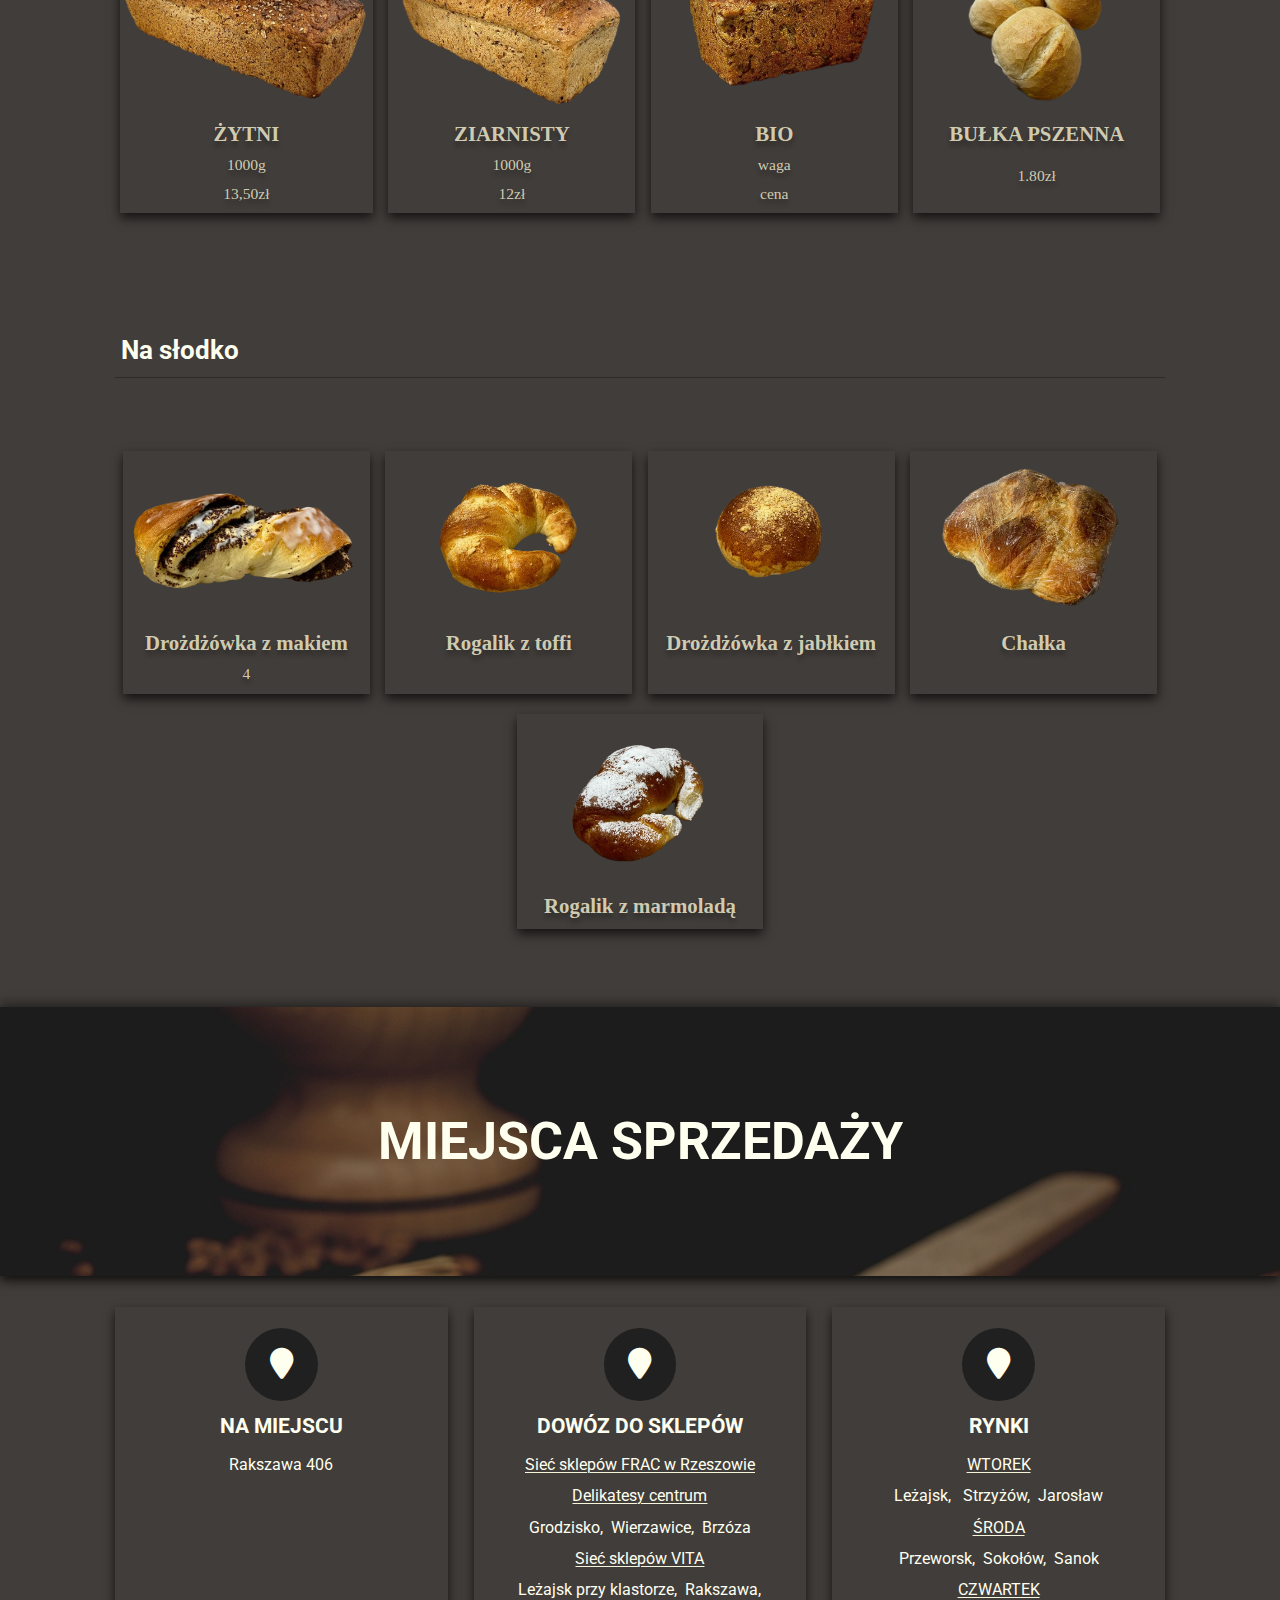
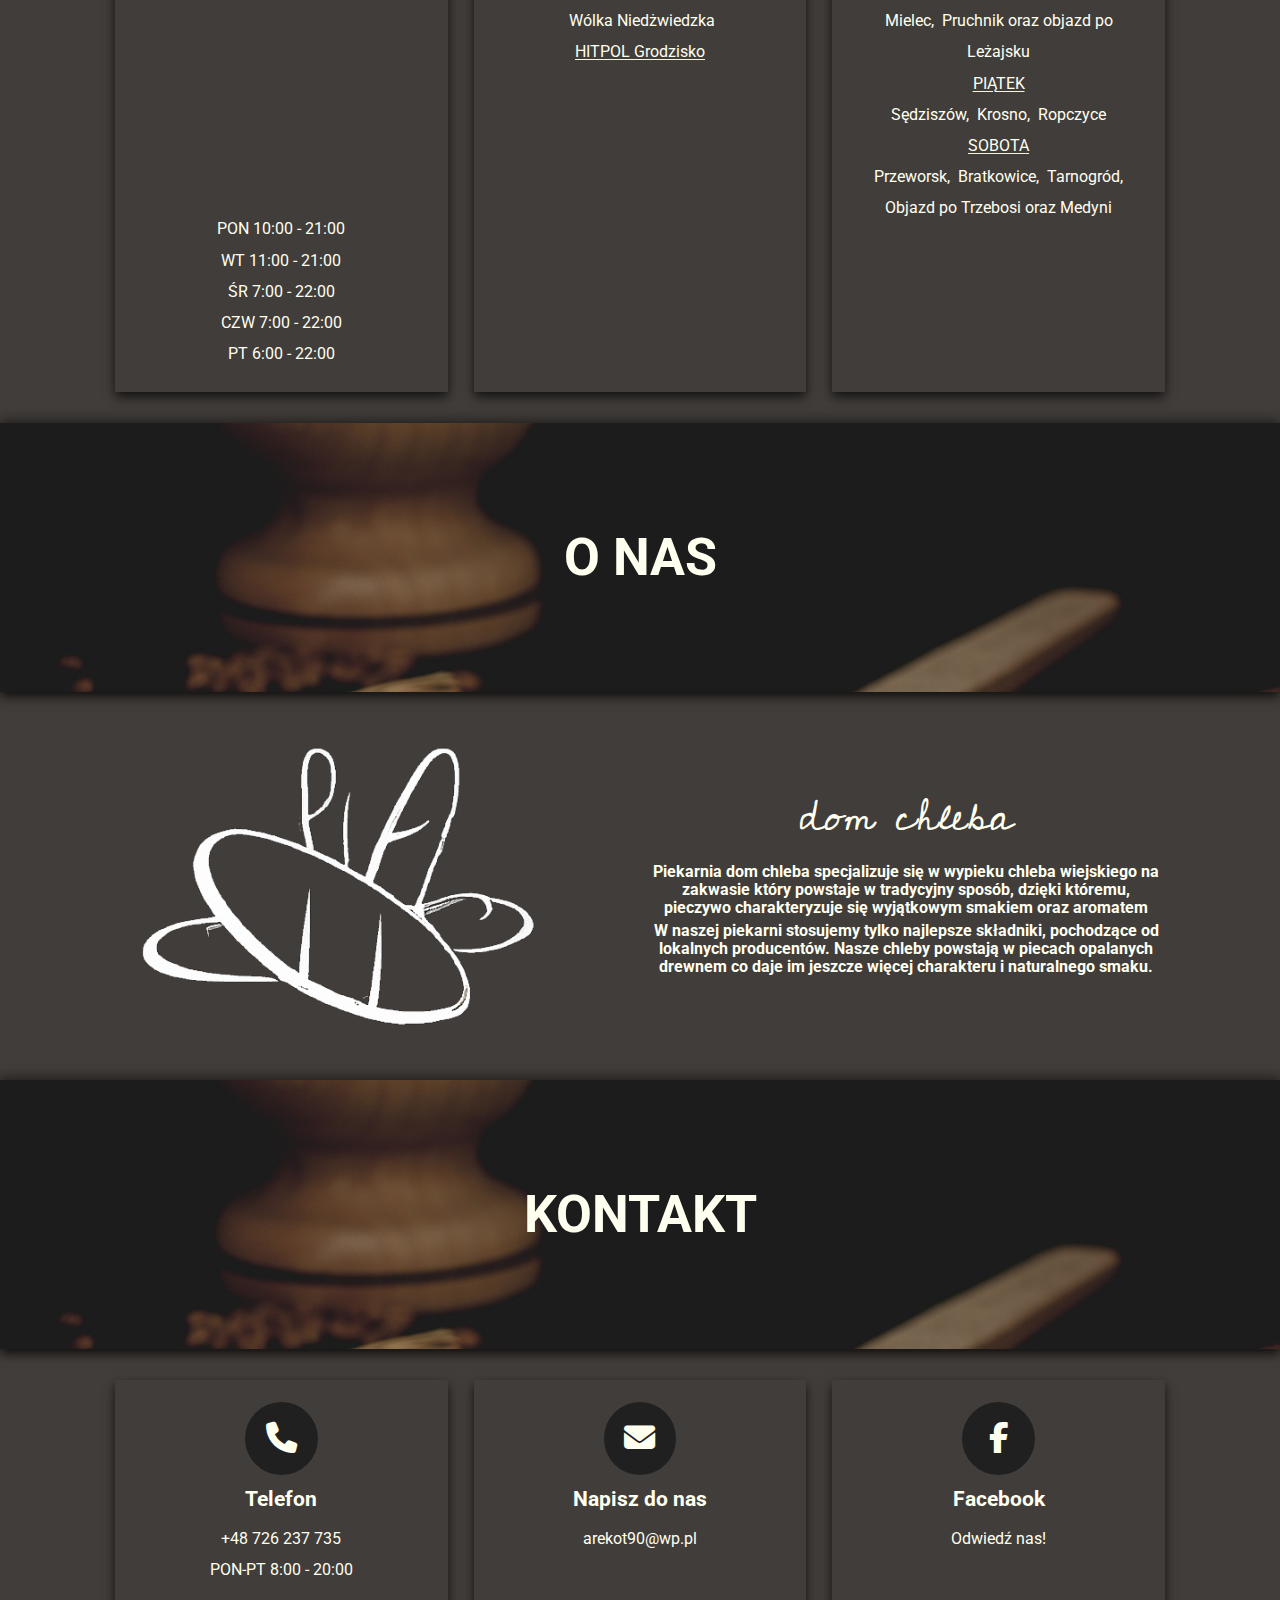
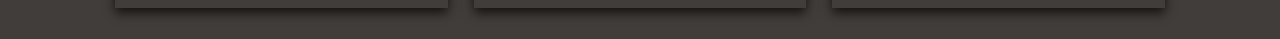
==== commit 4310385c: "Created pre version of company's description, Added all selling points" ====
--- a/website.html
+++ b/website.html
@@ -235,10 +235,10 @@
             <h3>NA MIEJSCU</h3>
             <p>Rakszawa 406</p>
             <iframe
-                src="https://www.google.com/maps/embed?pb=!1m18!1m12!1m3!1d2556.0914827570004!2d22.24127841609523!3d50.159425679436374!2m3!1f0!2f0!3f0!3m2!1i1024!2i768!4f13.1!3m3!1m2!1s0x473ce9ab18ec0c09%3A0xb076863826ead427!2sRakszawa%20406%2C%2037-111%20Rakszawa!5e0!3m2!1spl!2spl!4v1678984046177!5m2!1spl!2spl"
+                src="https://www.google.com/maps/embed?pb=!1m14!1m8!1m3!1d10224.36800119611!2d22.243417!3d50.159416!3m2!1i1024!2i768!4f13.1!3m3!1m2!1s0x473ce9d2ee84b289%3A0xe39e03b2445879e3!2sDom%20Chleba%20w%20Rakszawie%20Arkadiusz%20Kot!5e0!3m2!1spl!2spl!4v1678988530254!5m2!1spl!2spl"
                 width="600" 
                 height="330" 
-                style="border:0;" 
+                style="border: 0px solid black;" 
                 allowfullscreen="" 
                 loading="lazy" 
                 referrerpolicy="no-referrer-when-downgrade">
@@ -250,20 +250,47 @@
             <p>PT 6:00 - 22:00</p>
         </div>
 
-        <div class="icons">
+        <div class="icons hover">
             <i class="fas fa-map-marker"></i>
             <h3>DOWÓZ DO SKLEPÓW</h3>
-            <p>sklep1</p>
-            <p>sklep2</p>
-            <p>sklep3</p>
-        </div>
-
-        <div class="icons">
+            <p class="rynki">Sieć sklepów FRAC w Rzeszowie</p>
+            <p class="rynki">Delikatesy centrum</p>
+            <p>Grodzisko, &nbsp;Wierzawice, &nbsp;Brzóza</p>
+            
+            <p class="rynki">Sieć sklepów VITA</p>
+            <p>Leżajsk przy klastorze, &nbsp;Rakszawa, &nbsp;Wólka Niedżwiedzka</p>
+            
+            <p class="rynki">HITPOL Grodzisko</p>
+
+        </div>
+
+        <div class="icons hover">
             <i class="fas fa-map-marker"></i>
             <h3>RYNKI</h3>
-            <p>sklep1</p>
-            <p>sklep2</p>
-            <p>sklep3</p>
+
+            <p class="rynki">WTOREK</p>
+            <p>Leżajsk, &nbsp; Strzyżów, &nbsp;Jarosław</p>
+            
+            
+
+            <p class="rynki">ŚRODA</p>
+            <p>Przeworsk, &nbsp;Sokołów, &nbsp;Sanok</p>
+            
+
+            <p class="rynki">CZWARTEK</p>
+            <p>Mielec, &nbsp;Pruchnik oraz objazd po Leżajsku</p>
+            
+
+            <p class="rynki">PIĄTEK</p>
+            <p>Sędziszów, &nbsp;Krosno, &nbsp;Ropczyce</p>
+
+            <p class="rynki">SOBOTA</p>
+            <p>Przeworsk, &nbsp;Bratkowice, &nbsp;Tarnogród, 
+            
+            <p>Objazd po Trzebosi oraz Medyni</p>
+
+
+            
         </div>
 
 
@@ -283,8 +310,12 @@
     </div>
     <div class="text">
         <span>dom chleba</span>
-        <h3>bbb</h3>
-        <p>bbb</p>
+        <h3>Piekarnia dom chleba specjalizuje się w wypieku chleba wiejskiego na zakwasie który powstaje w tradycyjny sposób, dzięki któremu, pieczywo charakteryzuje się
+            wyjątkowym smakiem oraz aromatem
+        </h3>
+        <h3>W naszej piekarni stosujemy tylko najlepsze składniki, pochodzące od lokalnych producentów. Nasze chleby powstają w piecach opalanych drewnem co daje im jeszcze
+            więcej charakteru i naturalnego smaku.
+        </h3>
     </div>
 </section>
 
@@ -297,7 +328,7 @@
 
 <section class="contact">
     <div class="contact-icons">
-        <div class="icons">
+        <div class="icons hover">
             <i class="fas fa-phone"></i>
             <h3>Telefon</h3>
             <p>+48 726 237 735</p>
@@ -305,7 +336,7 @@
         </div>
 
 
-        <div class="icons">
+        <div class="icons hover">
             <i class="fas fa-envelope"></i>
             <h3>Napisz do nas</h3>
             <p>arekot90@wp.pl</p>
@@ -314,7 +345,7 @@
 
 
         
-            <div class="icons ">
+            <div class="icons hover">
                 <a href="https://www.facebook.com/profile.php?id=100063692517073" target="_blank">
                 <i class="fab fa-facebook-f"></i>
                 <h3 class="fb">Facebook</h3>
--- a/styles.css
+++ b/styles.css
@@ -376,6 +376,7 @@
     align-items: center;
     flex-wrap: wrap;
     gap: 1.5rem;
+    margin-top: -2rem;
 }
 
 .about .img{
@@ -389,6 +390,8 @@
 
 .about .text{
     flex: 1 1 40rem;
+    text-align: center;
+    
     
 }
 
@@ -396,6 +399,7 @@
     color: ivory;
     font-size: 4.2rem;
     font-family: 'Cedarville Cursive', cursive;
+    
     
 }
 
@@ -458,10 +462,14 @@
     line-height: 2;
 }
 
-.contact-icons .iframe-ic iframe {
+.contact-icons .iframe-ic iframe{
     width:100%;
-    
-}
+    padding-top: 1rem;
+    padding-bottom: 1rem;
+    
+    
+}
+
 
 /* .icons:hover {
     transform: scale(1.05); 
@@ -477,44 +485,60 @@
     width: 100;
   }
 
-
-
-
-
-
-
-
-
-
-
-
-
-
-
-
-
-
-
-
-
-
-
-
-
-
-
-
-
-
-
-
-
-
-
-
-
-
-
+.hover:hover{
+    transform: scale(1.05); 
+    transition: all 0.3s ease-in-out;
+  }
+
+.rynki {
+    text-decoration: underline;
+    text-decoration-color: #F5F5DC;
+    text-decoration-thickness: 1px;
+    font-size: 1.8rem;
+    color: ivory;
+    
+    text-underline-offset: 0.2rem;
+}
+
+
+
+
+
+
+
+
+
+
+
+
+
+
+
+
+
+
+
+
+
+
+
+
+
+
+
+
+
+
+
+
+
+
+
+
+
+
+
+ 
 
 
 
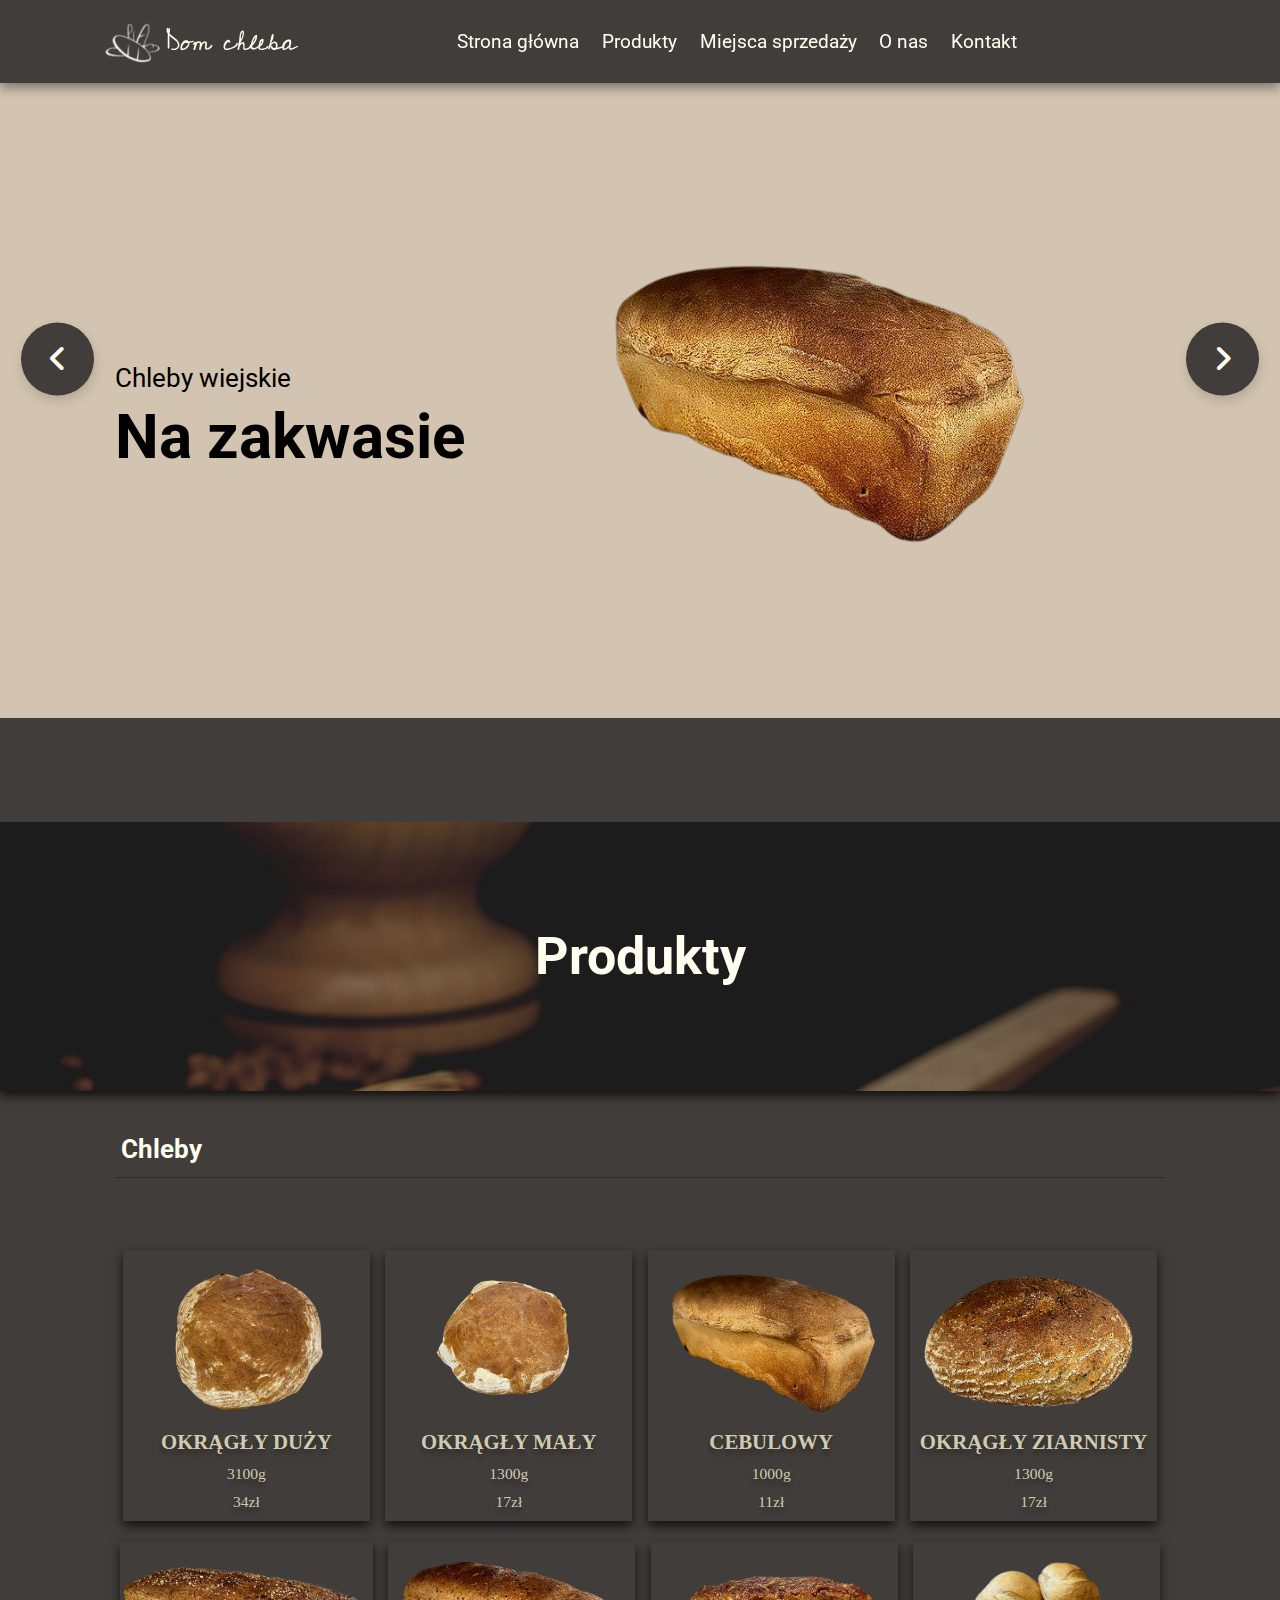
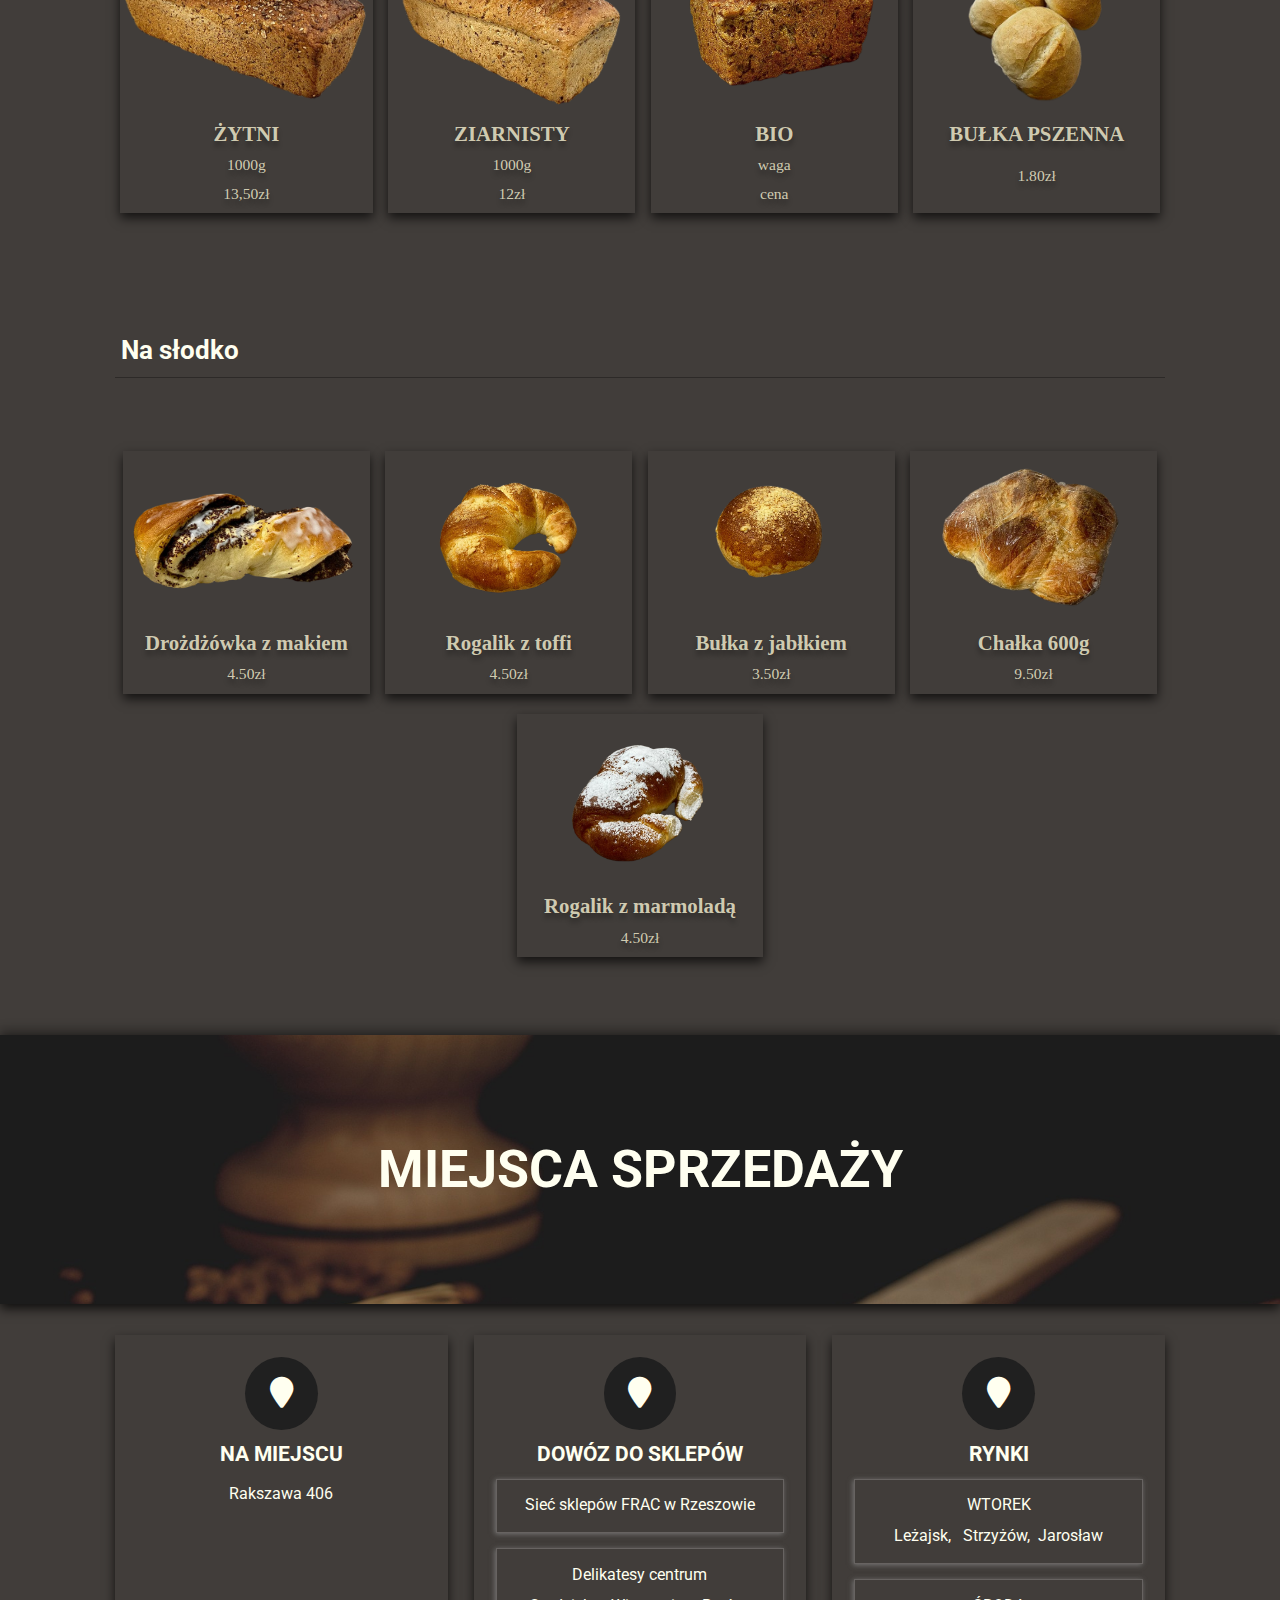
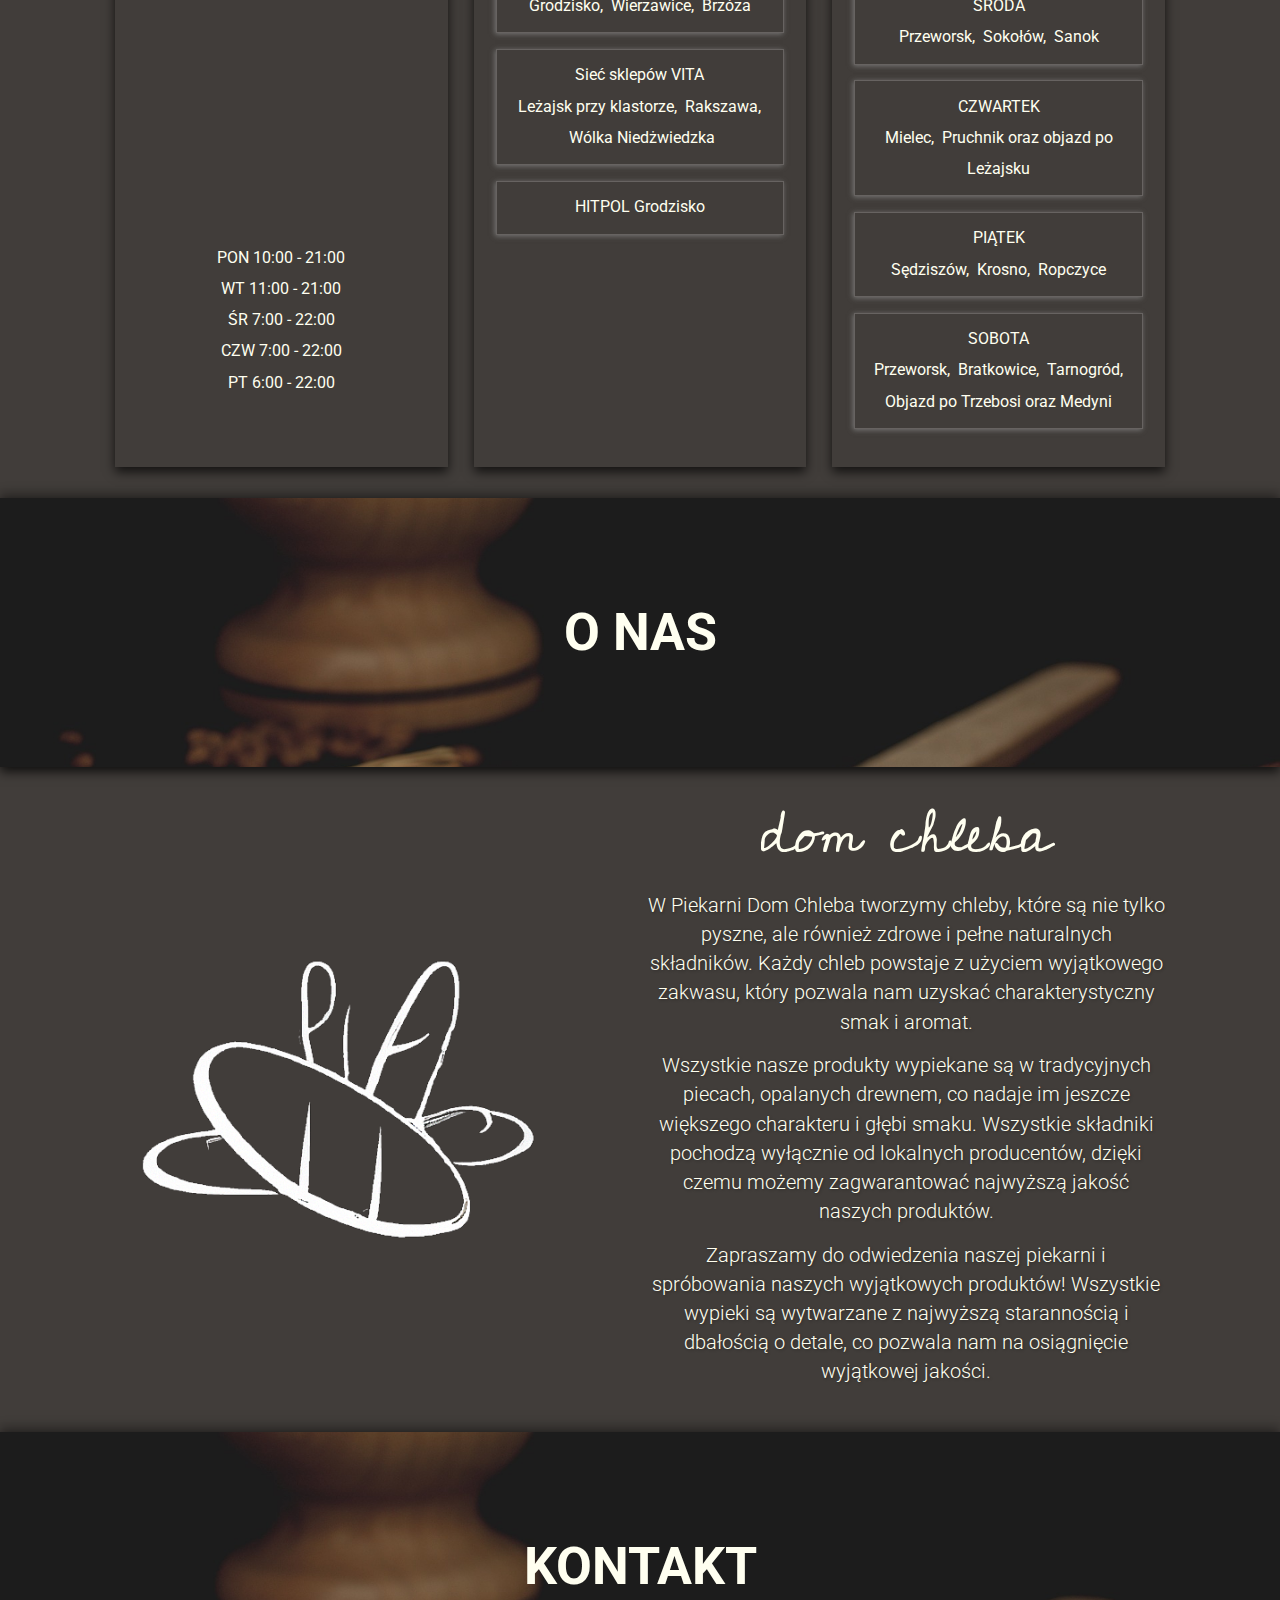
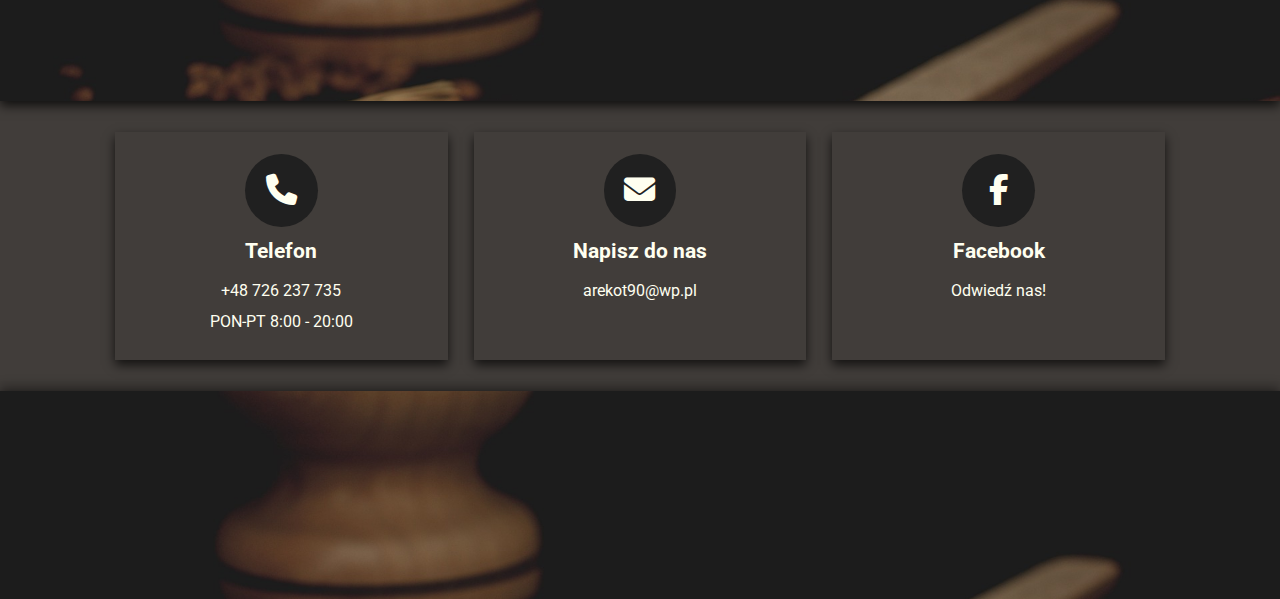
==== commit 1f77b572: "Added lacking information, changes in details" ====
--- a/website.html
+++ b/website.html
@@ -20,11 +20,11 @@
 
         <nav class="navbar">
             <a href="#">Strona główna</a>
-            <a href="#">Produkty</a>
-            <a href="#">Miejsca sprzedaży</a>
-            <a href="#">O nas</a>
+            <a href="#produkty">Produkty</a>
+            <a href="#miejsca-sprzedazy">Miejsca sprzedaży</a>
+            <a href="#onas">O nas</a>
            <!--- <a href="#">Galeria</a> -->
-            <a href="#">Kontakt</a>
+            <a href="#kontakt">Kontakt</a>
         </nav> 
 
         <div class="icons">
@@ -87,7 +87,7 @@
     
 </div>
 
-<section class="category">
+<section class="category" id="produkty">
     <h1 class="title"> <span> Chleby</span></h1>
 
     <div class="blocks">
@@ -191,31 +191,35 @@
         <a href="#" class="block">
             <img src="sweet/sweet1.png" alt="Placeholder Image">
         <h3>Drożdżówka z makiem</h3>
-        <p>4</p>
+        <p>4.50zł</p>
         </a>
 
         <!---->
         <a href="#" class="block">
             <img src="sweet/sweet2.png" alt="Placeholder Image">
         <h3>Rogalik z toffi</h3>
+        <p>4.50zł</p>
         </a>
 
         <!---->
         <a href="#" class="block">
             <img src="sweet/sweet3.png" alt="Placeholder Image">
-        <h3>Drożdżówka z jabłkiem</h3>
+        <h3>Bułka z jabłkiem</h3>
+        <p>3.50zł</p>
         </a>
 
         <!---->
         <a href="#" class="block">
             <img src="sweet/sweet4.png" alt="Placeholder Image">
-        <h3>Chałka</h3>
+        <h3>Chałka 600g</h3>
+        <p>9.50zł</p>
         </a>
 
         <!---->
         <a href="#" class="block">
             <img src="sweet/sweet5.png" alt="Placeholder Image">
         <h3>Rogalik z marmoladą</h3>
+        <p>4.50zł</p>
         </a>
 
     </div>
@@ -227,10 +231,10 @@
     <h1> MIEJSCA SPRZEDAŻY</h1>
 </div>
 
-<section class="contact"> <!--Klasa wzięta z sekcji kontaktu-->
+<section class="contact" id="miejsca-sprzedazy"> <!--Klasa wzięta z sekcji kontaktu-->
     <div class="contact-icons">
 
-        <div class="icons iframe-ic">
+        <div class="icons iframe-ic div1">
             <i class="fas fa-map-marker"></i>
             <h3>NA MIEJSCU</h3>
             <p>Rakszawa 406</p>
@@ -254,11 +258,11 @@
             <i class="fas fa-map-marker"></i>
             <h3>DOWÓZ DO SKLEPÓW</h3>
             <p class="rynki">Sieć sklepów FRAC w Rzeszowie</p>
-            <p class="rynki">Delikatesy centrum</p>
-            <p>Grodzisko, &nbsp;Wierzawice, &nbsp;Brzóza</p>
-            
-            <p class="rynki">Sieć sklepów VITA</p>
-            <p>Leżajsk przy klastorze, &nbsp;Rakszawa, &nbsp;Wólka Niedżwiedzka</p>
+            <p class="rynki">Delikatesy centrum <br> Grodzisko, &nbsp;Wierzawice, &nbsp;Brzóza</p>
+            <p></p>
+            
+            <p class="rynki">Sieć sklepów VITA <br> Leżajsk przy klastorze, &nbsp;Rakszawa, &nbsp;Wólka Niedżwiedzka</p>
+            <p></p>
             
             <p class="rynki">HITPOL Grodzisko</p>
 
@@ -268,26 +272,24 @@
             <i class="fas fa-map-marker"></i>
             <h3>RYNKI</h3>
 
-            <p class="rynki">WTOREK</p>
-            <p>Leżajsk, &nbsp; Strzyżów, &nbsp;Jarosław</p>
-            
-            
-
-            <p class="rynki">ŚRODA</p>
-            <p>Przeworsk, &nbsp;Sokołów, &nbsp;Sanok</p>
-            
-
-            <p class="rynki">CZWARTEK</p>
-            <p>Mielec, &nbsp;Pruchnik oraz objazd po Leżajsku</p>
-            
-
-            <p class="rynki">PIĄTEK</p>
-            <p>Sędziszów, &nbsp;Krosno, &nbsp;Ropczyce</p>
-
-            <p class="rynki">SOBOTA</p>
-            <p>Przeworsk, &nbsp;Bratkowice, &nbsp;Tarnogród, 
-            
-            <p>Objazd po Trzebosi oraz Medyni</p>
+            <p class="rynki">WTOREK <br> Leżajsk, &nbsp; Strzyżów, &nbsp;Jarosław</p>
+           <!--- <p>Leżajsk, &nbsp; Strzyżów, &nbsp;Jarosław</p> --->
+            
+            
+
+            <p class="rynki">ŚRODA <br> Przeworsk, &nbsp;Sokołów, &nbsp;Sanok</p>
+            <p></p>
+            
+
+            <p class="rynki">CZWARTEK <br>Mielec, &nbsp;Pruchnik oraz objazd po Leżajsku</p>
+            <p></p>
+            
+
+            <p class="rynki">PIĄTEK <br> Sędziszów, &nbsp;Krosno, &nbsp;Ropczyce</p>
+            <p></p>
+
+            <p class="rynki">SOBOTA <br> Przeworsk, &nbsp;Bratkowice, &nbsp;Tarnogród, Objazd po Trzebosi oraz Medyni<br> </p>
+           
 
 
             
@@ -304,17 +306,22 @@
     </div>
 
 
-<section class="about">
+<section class="about" id="onas">
     <div class="img">
         <img src="images/image.png" alt="...">
     </div>
     <div class="text">
         <span>dom chleba</span>
-        <h3>Piekarnia dom chleba specjalizuje się w wypieku chleba wiejskiego na zakwasie który powstaje w tradycyjny sposób, dzięki któremu, pieczywo charakteryzuje się
-            wyjątkowym smakiem oraz aromatem
+        <h3>
+            W Piekarni Dom Chleba tworzymy chleby, które są nie tylko pyszne, ale również zdrowe i pełne naturalnych składników. 
+            Każdy chleb powstaje z użyciem wyjątkowego zakwasu, który pozwala nam uzyskać charakterystyczny smak i aromat.
         </h3>
-        <h3>W naszej piekarni stosujemy tylko najlepsze składniki, pochodzące od lokalnych producentów. Nasze chleby powstają w piecach opalanych drewnem co daje im jeszcze
-            więcej charakteru i naturalnego smaku.
+      <h3>  Wszystkie nasze produkty wypiekane są w tradycyjnych piecach, opalanych drewnem, co nadaje im jeszcze większego charakteru i głębi smaku. 
+        Wszystkie składniki pochodzą wyłącznie od lokalnych producentów, dzięki czemu możemy zagwarantować najwyższą jakość naszych produktów.
+      </h3>
+        <h3>
+            Zapraszamy do odwiedzenia naszej piekarni i spróbowania naszych wyjątkowych produktów! 
+            Wszystkie wypieki są wytwarzane z najwyższą starannością i dbałością o detale, co pozwala nam na osiągnięcie wyjątkowej jakości.
         </h3>
     </div>
 </section>
@@ -326,7 +333,7 @@
 </div>
 
 
-<section class="contact">
+<section class="contact" id="kontakt">
     <div class="contact-icons">
         <div class="icons hover">
             <i class="fas fa-phone"></i>
@@ -360,7 +367,9 @@
 
 
 
-
+<div class="heading">
+    <h1> </h1>  
+</div>
 
 
 
--- a/styles.css
+++ b/styles.css
@@ -397,7 +397,7 @@
 
 .about .text span{
     color: ivory;
-    font-size: 4.2rem;
+    font-size: 5.8rem;
     font-family: 'Cedarville Cursive', cursive;
     
     
@@ -405,8 +405,12 @@
 
 .about .text h3{
     color: ivory;
-    font-size: 1.5rem;
-    padding-top: .5rem;
+    font-size: 1.9rem;
+    padding-bottom: 1.4rem;
+    font-family: 'Roboto', sans-serif;
+    font-weight: 300;
+    text-shadow: 1px 1px 3px rgba(0,0,0,0.3);
+    line-height: 2.8rem;
 }
 
 .about .text p{
@@ -490,100 +494,29 @@
     transition: all 0.3s ease-in-out;
   }
 
-.rynki {
-    text-decoration: underline;
-    text-decoration-color: #F5F5DC;
-    text-decoration-thickness: 1px;
+  .rynki {
+    font-family: 'Roboto', sans-serif;
     font-size: 1.8rem;
-    color: ivory;
-    
-    text-underline-offset: 0.2rem;
-}
-
-
-
-
-
-
-
-
-
-
-
-
-
-
-
-
-
-
-
-
-
-
-
-
-
-
-
-
-
-
-
-
-
-
-
-
-
-
-
- 
-
-
-
-
-
-
-
-
-
-
-
-
-
-
-
-
-
-
-
-
-
-
-
-
-
-
-
-
-
-
-
-
-
-
-
-
-
-
-
-
-
-
-
-
-
+    border: 1px solid rgba(255, 255, 255, 0.2);
+    box-sizing: border-box;
+    padding: 1rem;
+    margin-bottom: 1.5rem;
+    box-shadow: -0.1rem 0.05rem 0.5rem #888888c7;
+   
+
+  }
+
+  .rynki:hover {
+    border: 1px solid rgb(32, 32, 32);
+    box-shadow: -0.17rem 0.11rem 0.62rem #888;
+    scale: 1.07;
+  }
+  
+  
+  
+
+
+/* sell locations divs */
 
 
 
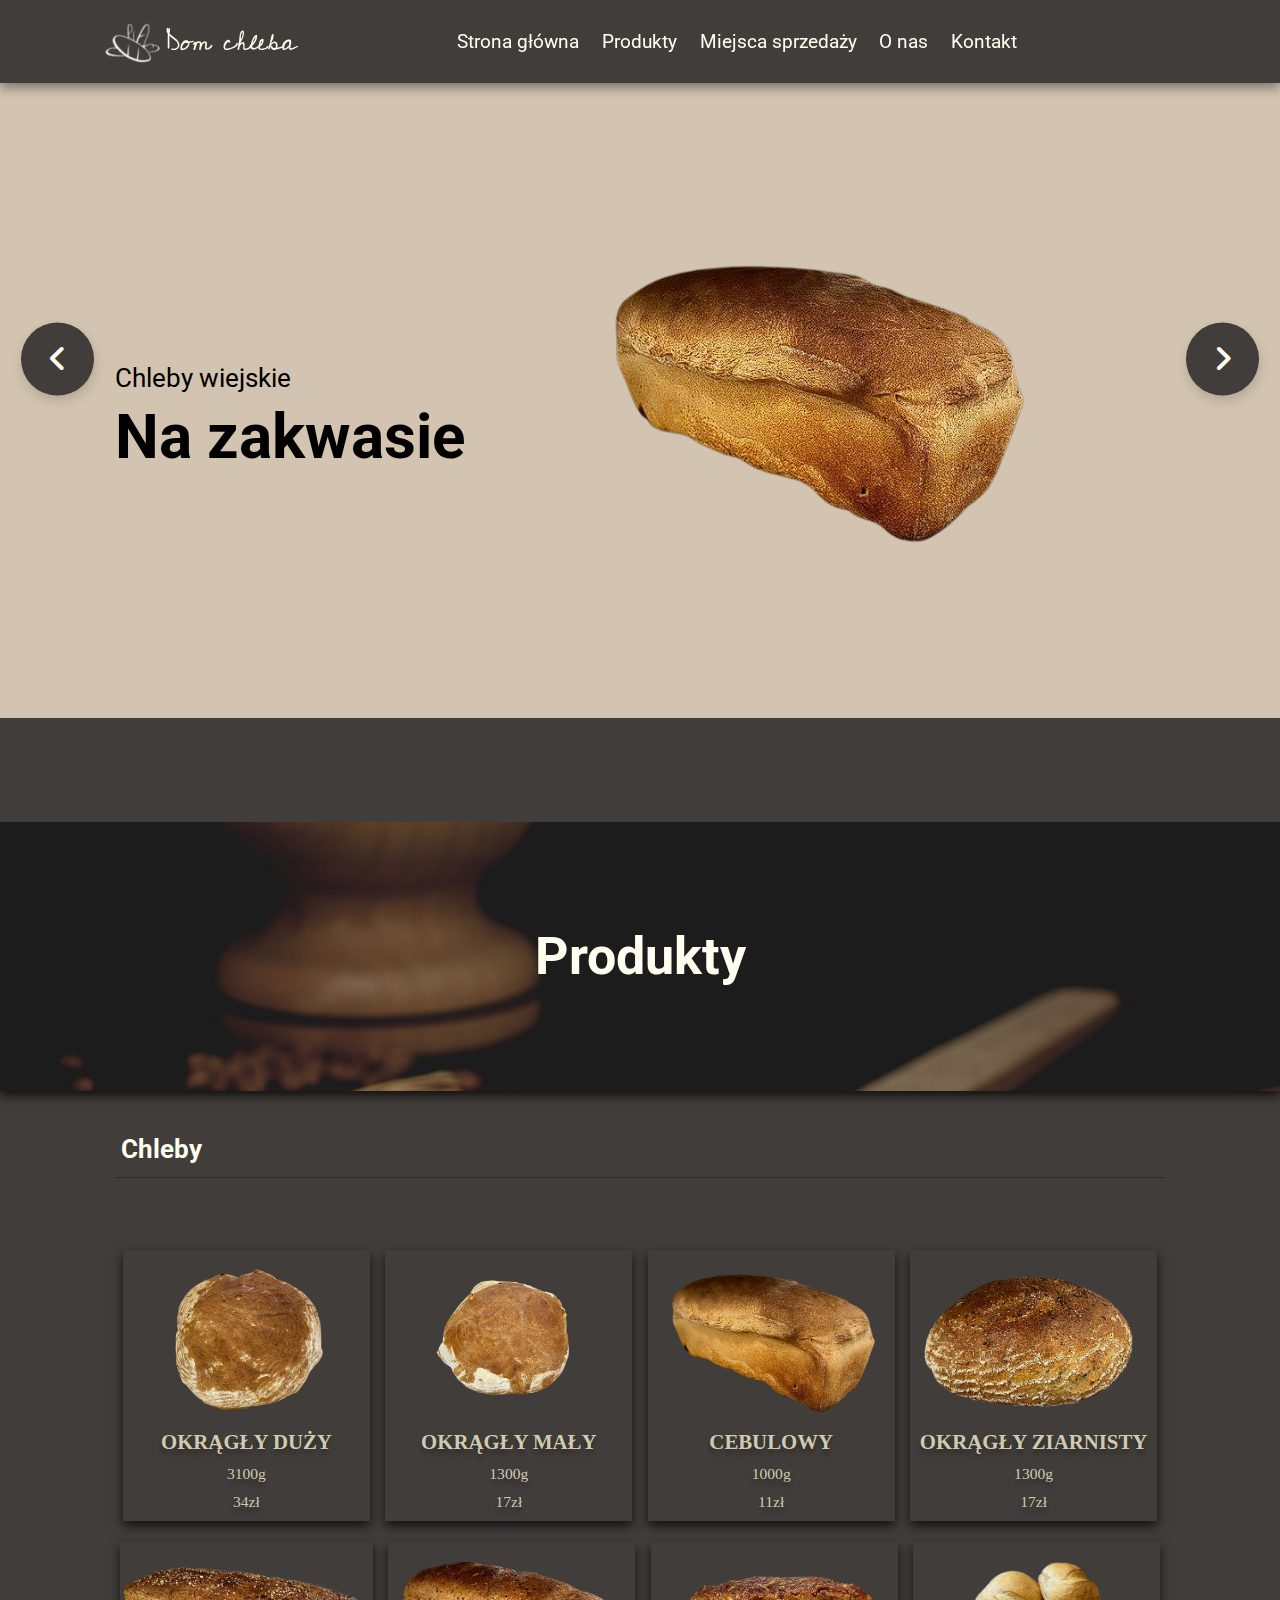
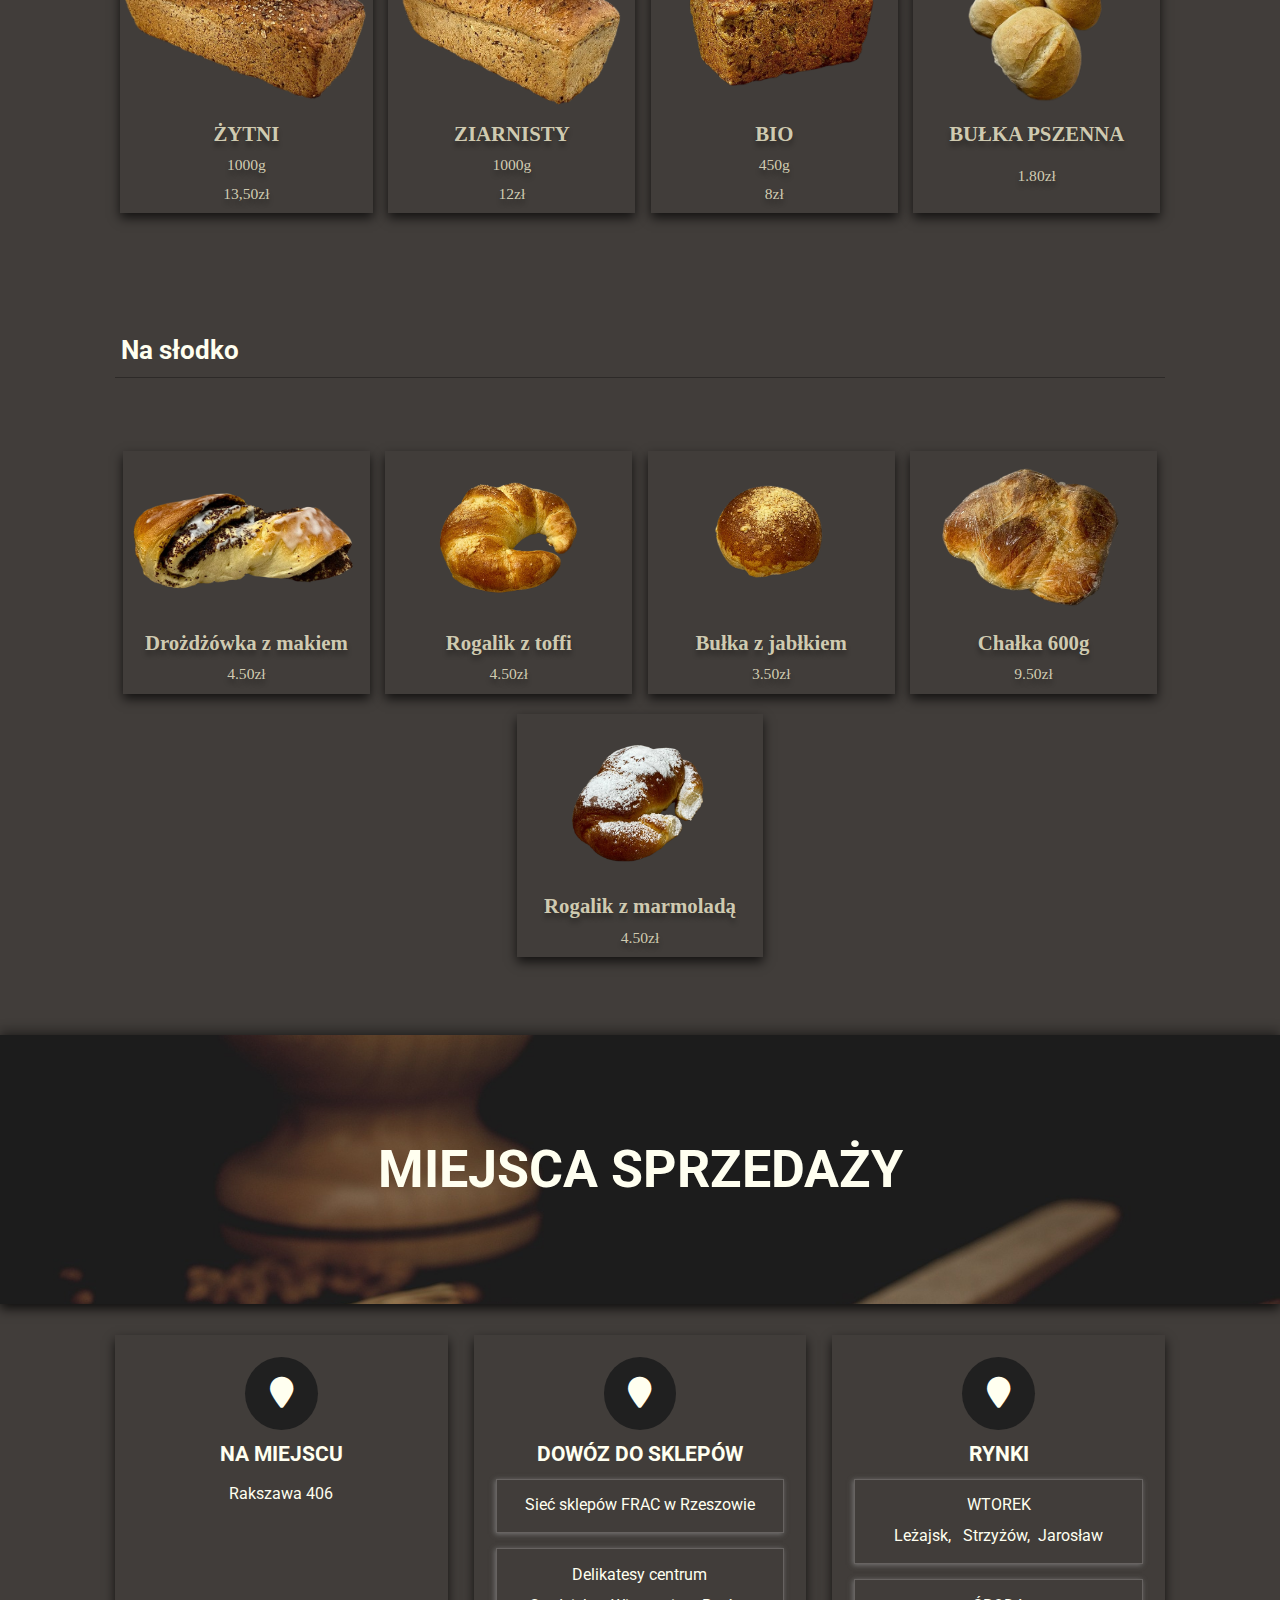
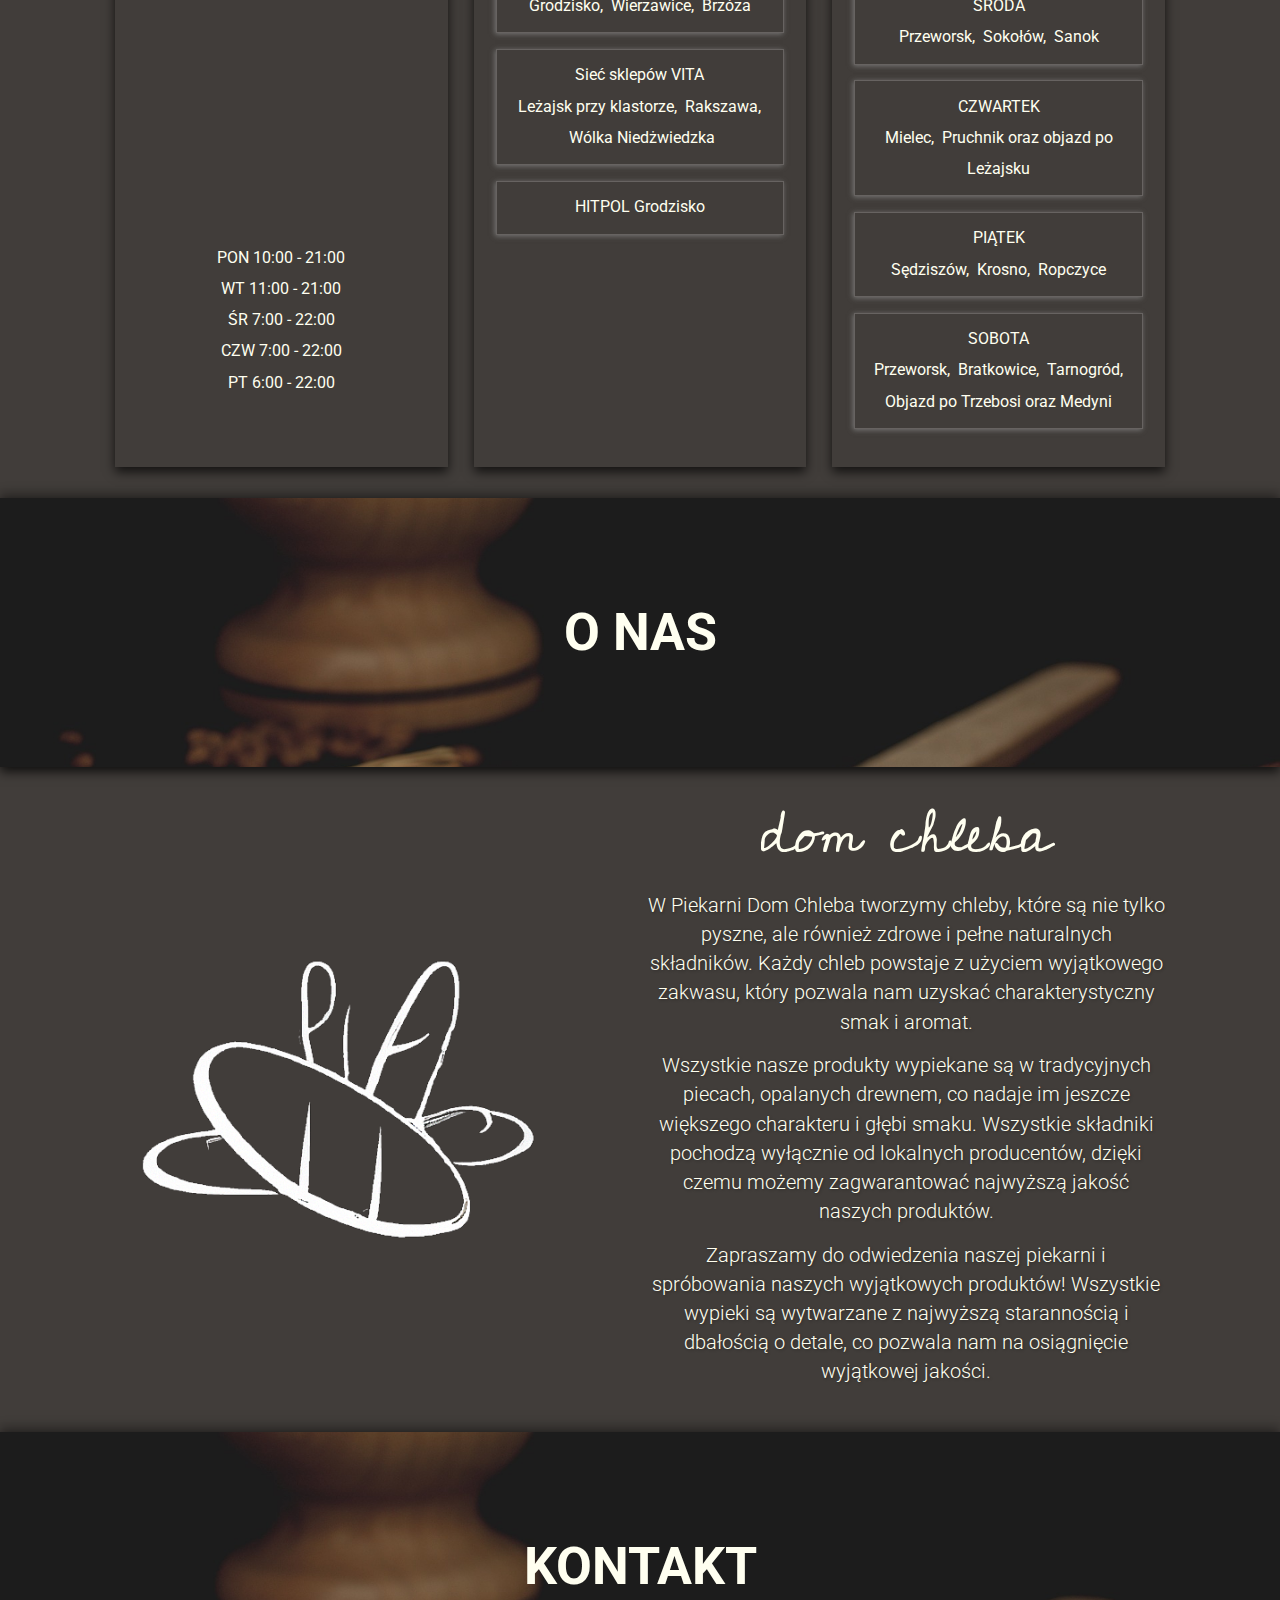
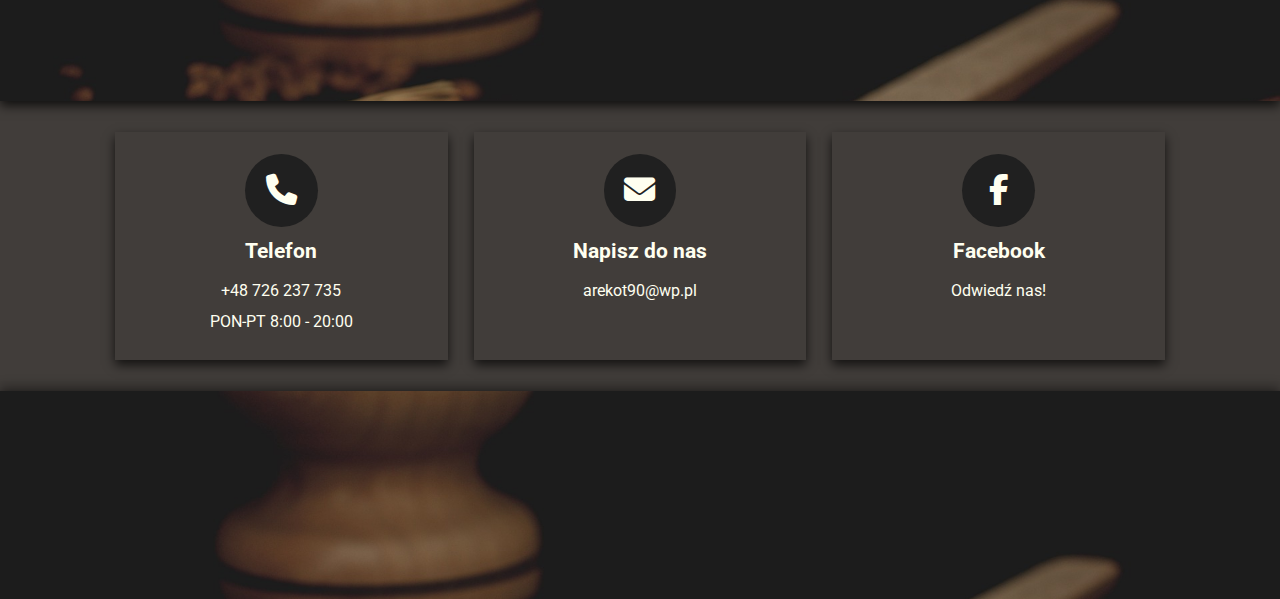
==== commit 899b216a: "info update" ====
--- a/website.html
+++ b/website.html
@@ -143,8 +143,8 @@
         <a href="#" class="block">
             <img src="breads/BIO.png" alt="Placeholder Image">
             <h3>BIO</h3>
-            <p>waga</p>
-            <p>cena</p>
+            <p>450g</p>
+            <p>8zł</p>
             </a>
         
         <!---->
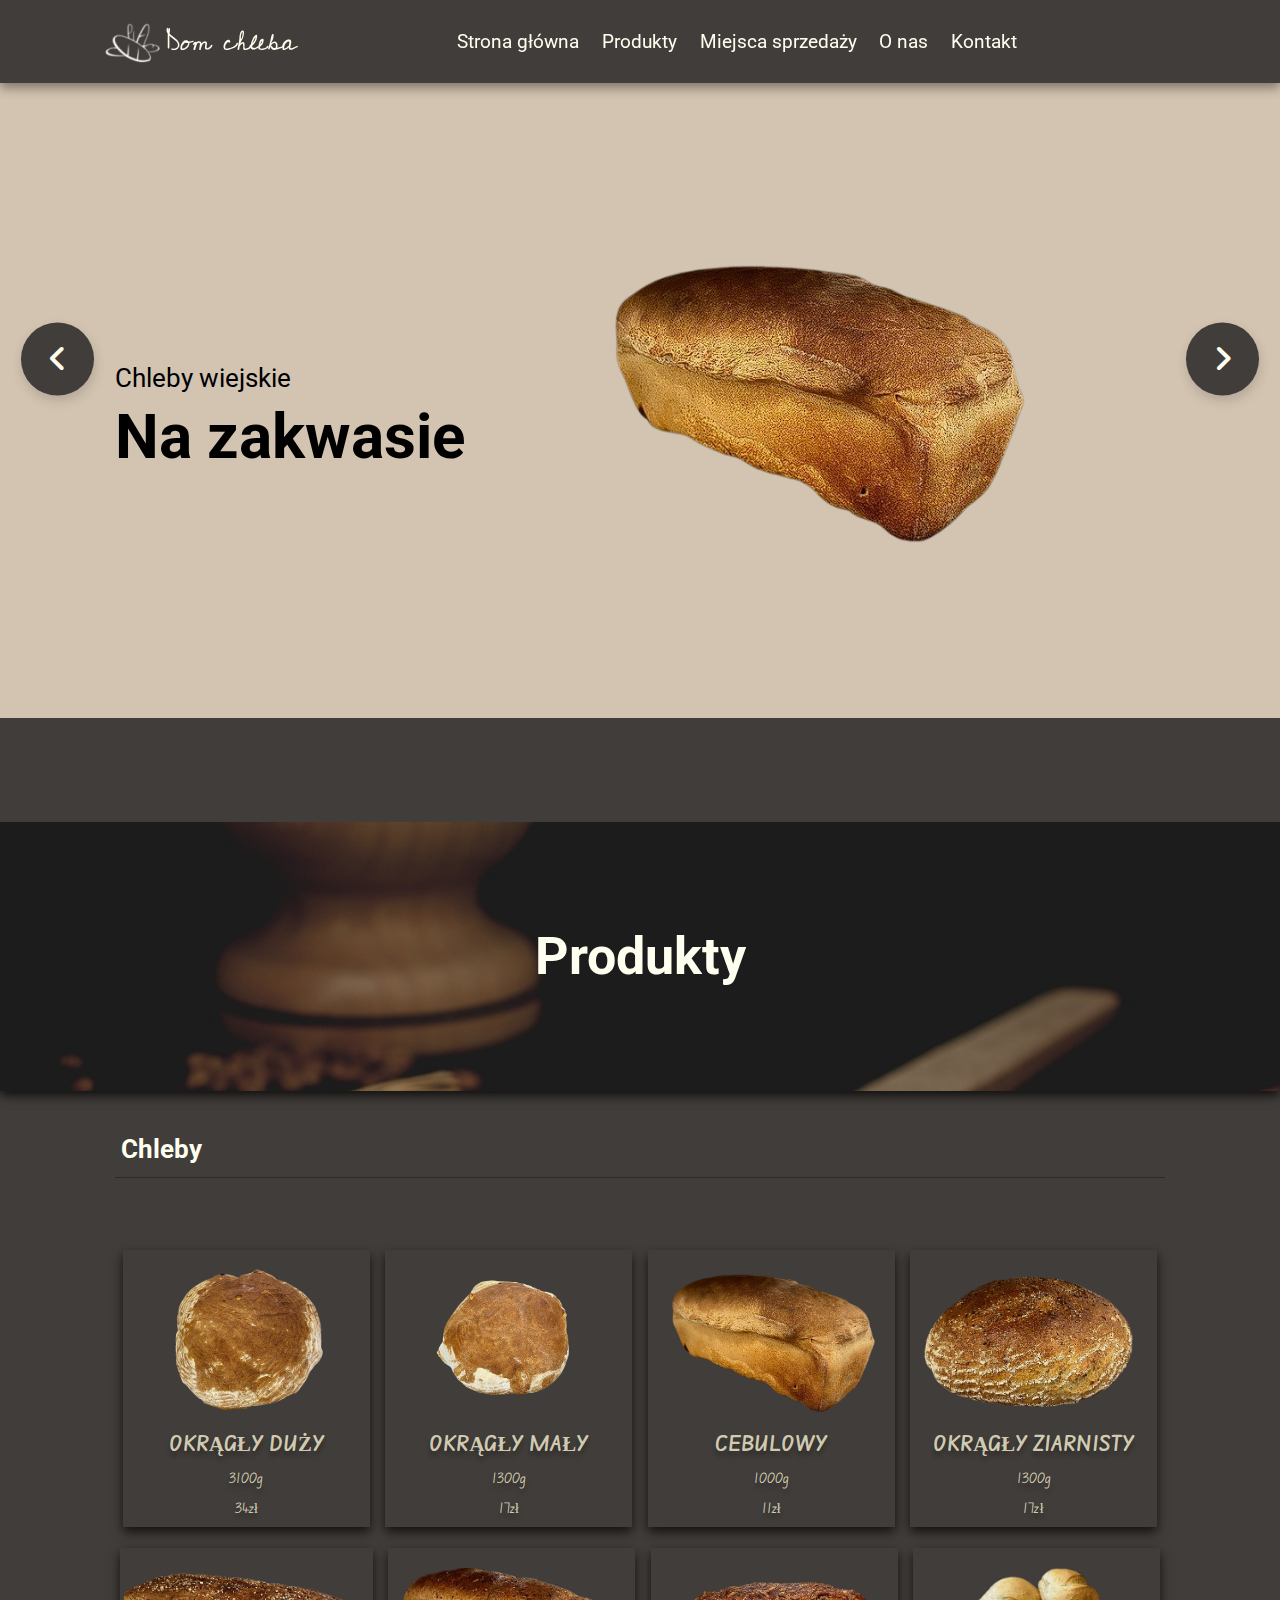
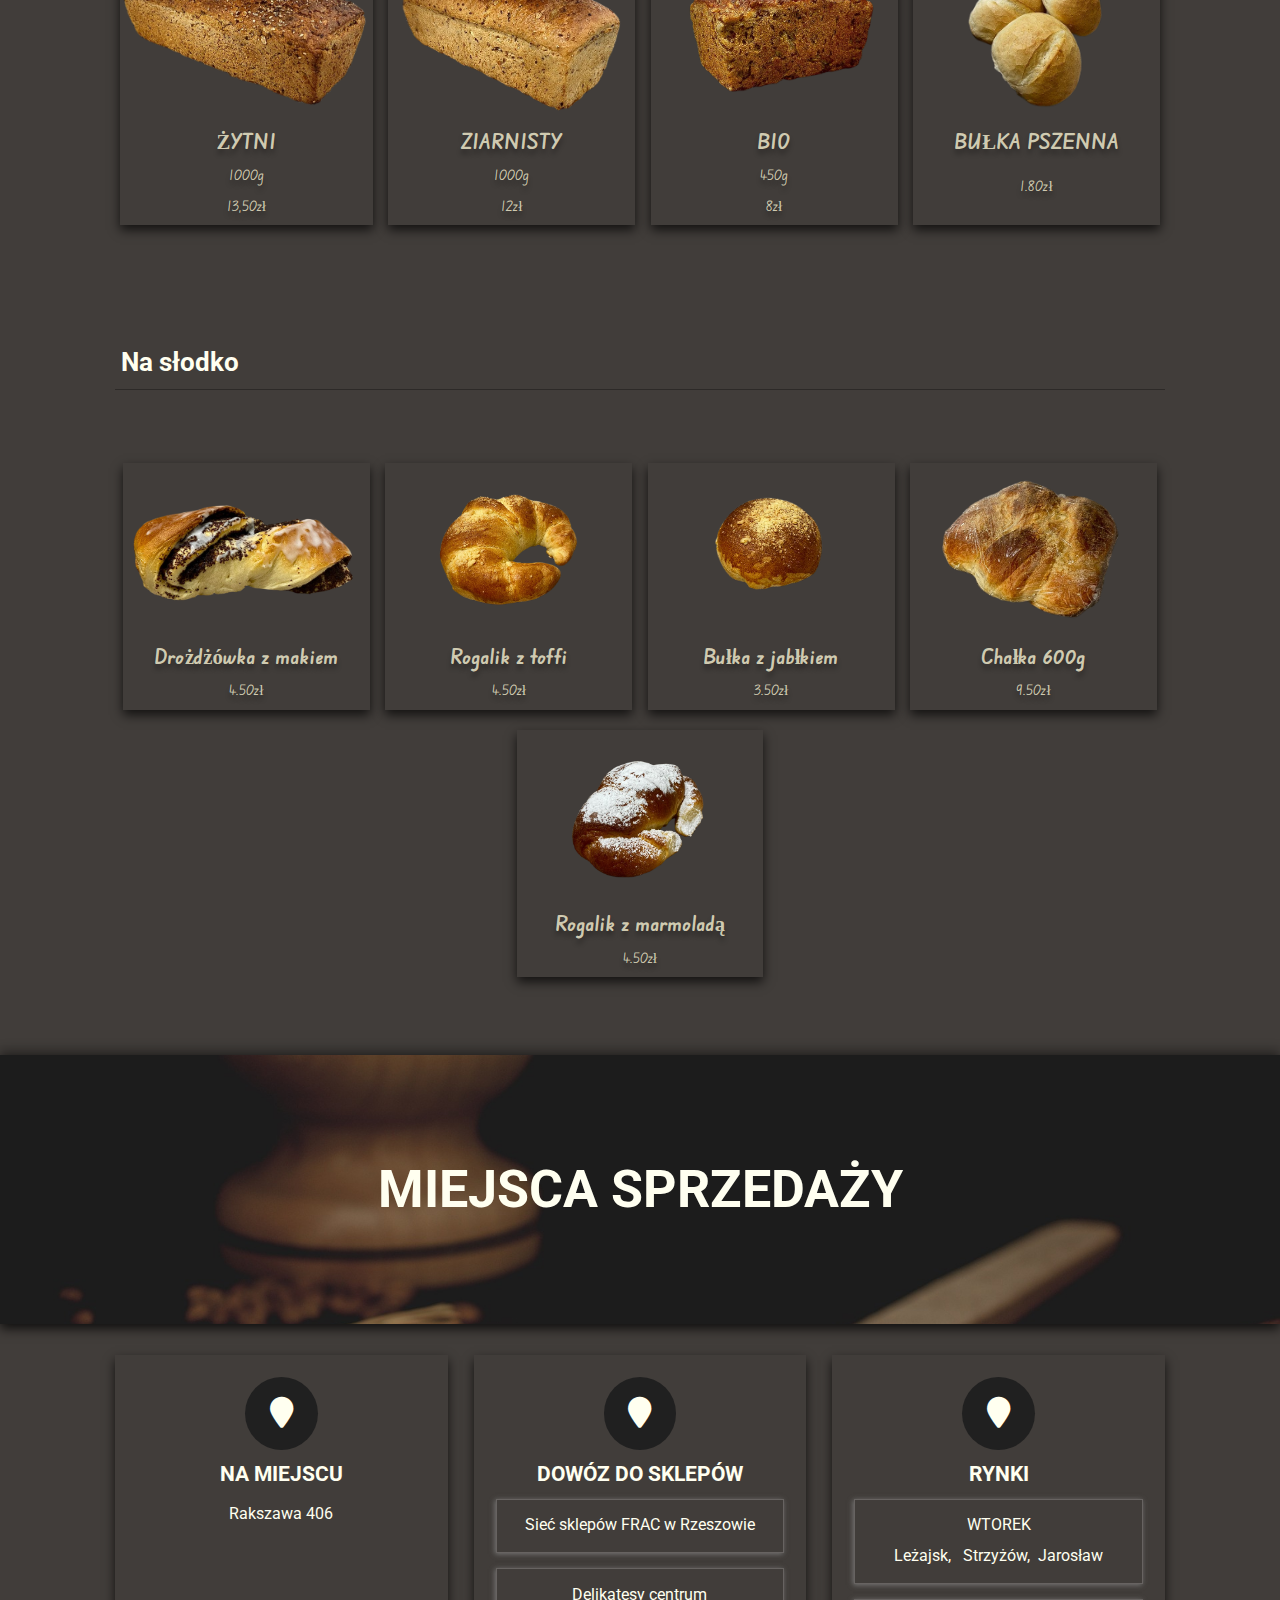
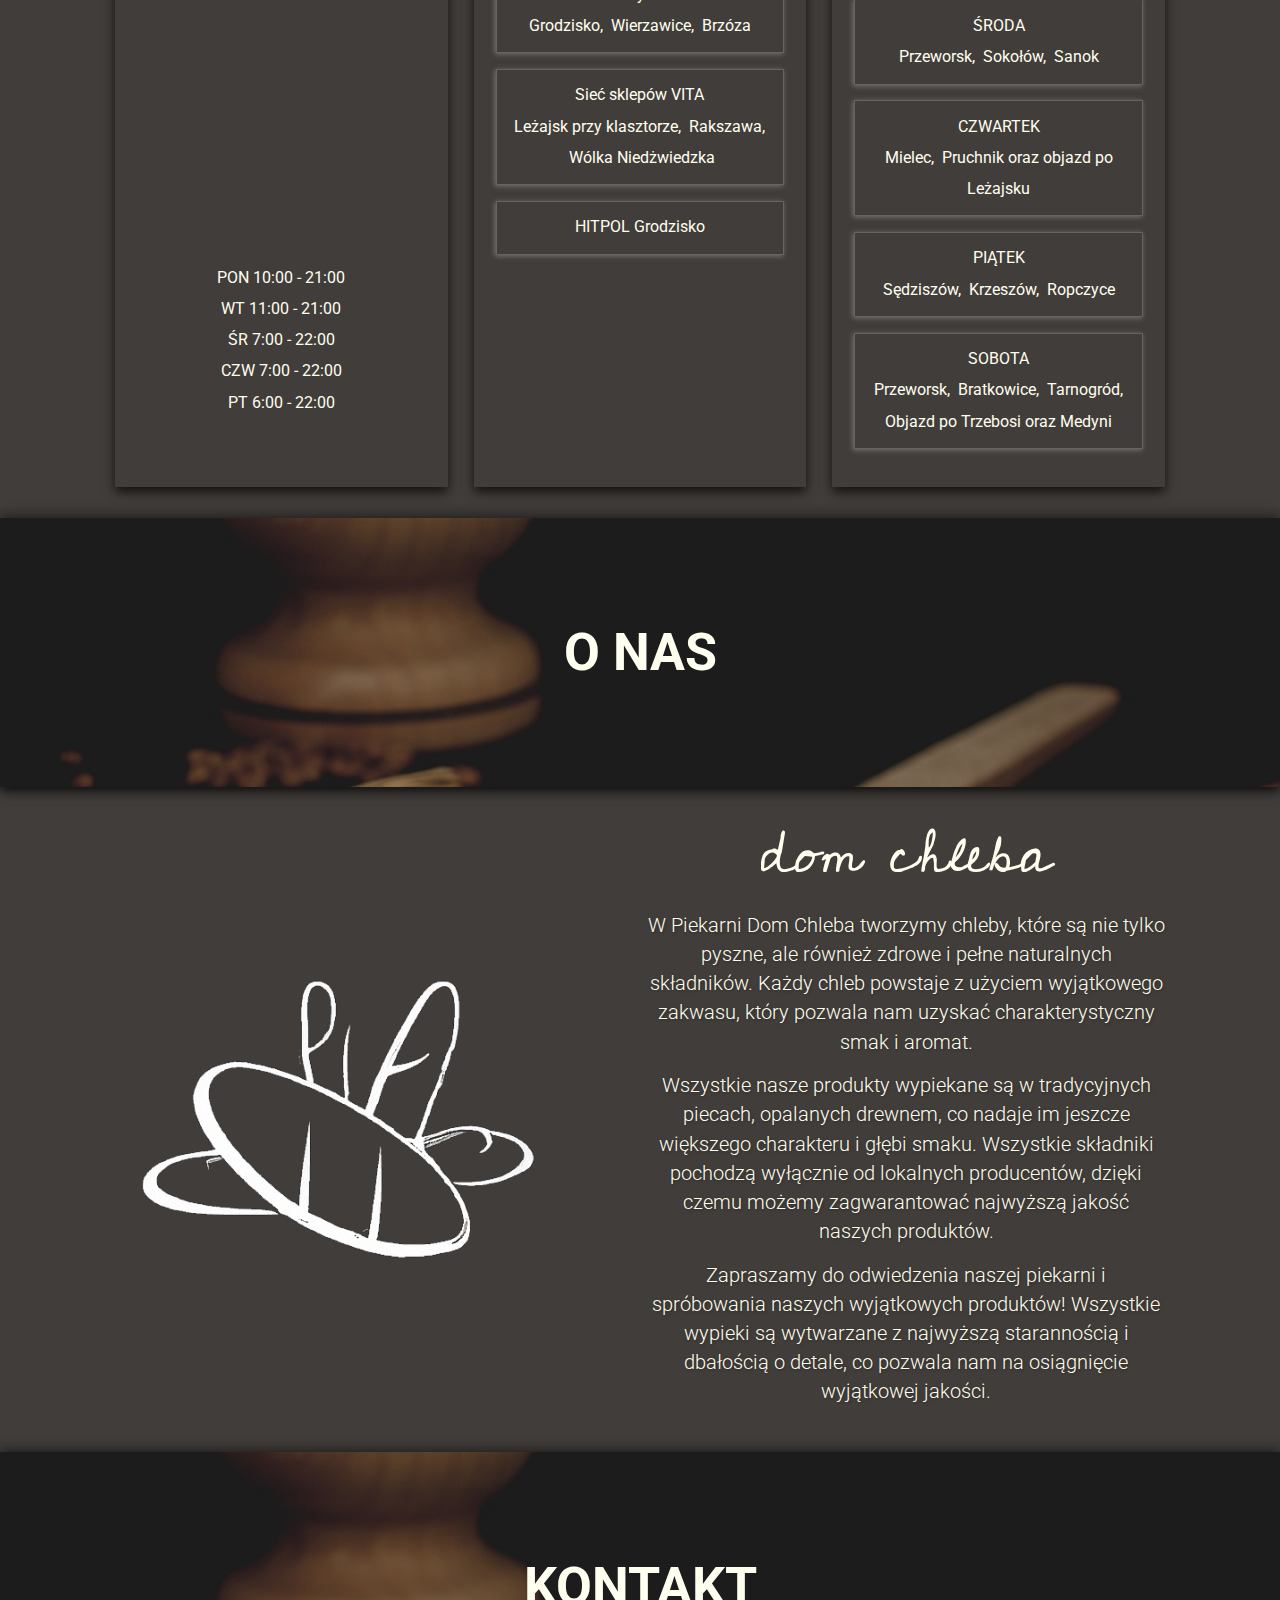
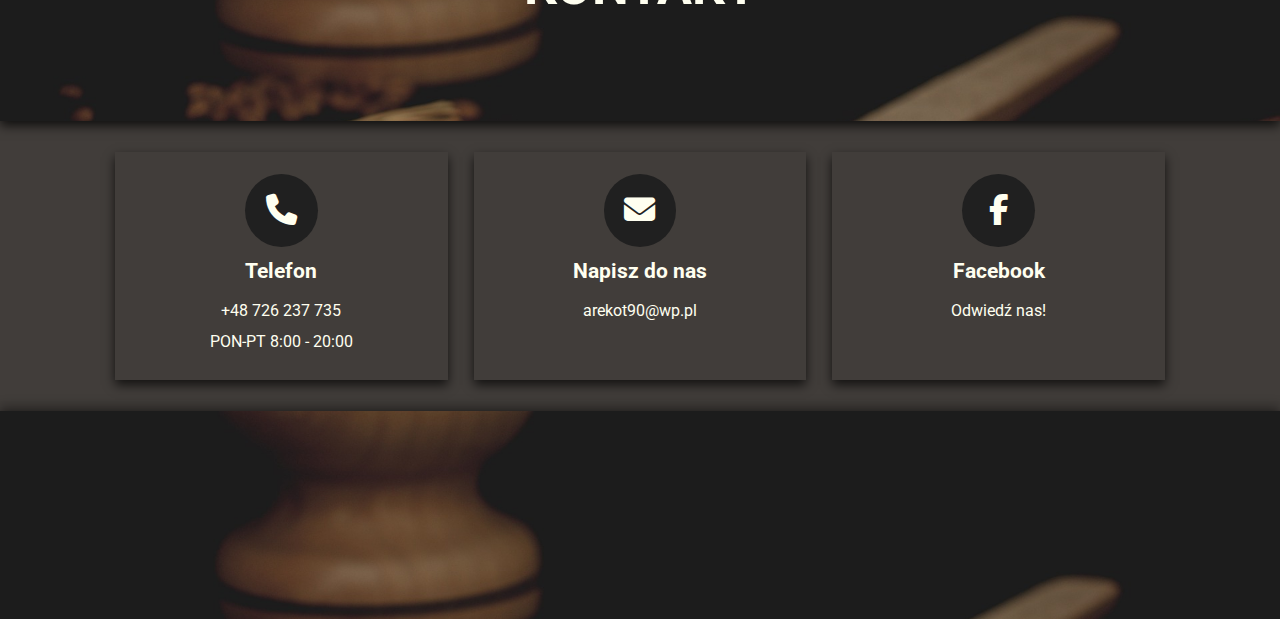
==== commit 106f001e: "minor update" ====
--- a/website.html
+++ b/website.html
@@ -261,7 +261,7 @@
             <p class="rynki">Delikatesy centrum <br> Grodzisko, &nbsp;Wierzawice, &nbsp;Brzóza</p>
             <p></p>
             
-            <p class="rynki">Sieć sklepów VITA <br> Leżajsk przy klastorze, &nbsp;Rakszawa, &nbsp;Wólka Niedżwiedzka</p>
+            <p class="rynki">Sieć sklepów VITA <br> Leżajsk przy klasztorze, &nbsp;Rakszawa, &nbsp;Wólka Niedżwiedzka</p>
             <p></p>
             
             <p class="rynki">HITPOL Grodzisko</p>
@@ -285,14 +285,11 @@
             <p></p>
             
 
-            <p class="rynki">PIĄTEK <br> Sędziszów, &nbsp;Krosno, &nbsp;Ropczyce</p>
+            <p class="rynki">PIĄTEK <br> Sędziszów, &nbsp;Krzeszów, &nbsp;Ropczyce</p>
             <p></p>
 
             <p class="rynki">SOBOTA <br> Przeworsk, &nbsp;Bratkowice, &nbsp;Tarnogród, Objazd po Trzebosi oraz Medyni<br> </p>
            
-
-
-            
         </div>
 
 
@@ -373,9 +370,6 @@
 
 
 
-
-
-
     <script src="main.js"></script>
 </body>
 
--- a/styles.css
+++ b/styles.css
@@ -3,6 +3,8 @@
 
 @import url('https://fonts.googleapis.com/css2?family=Edu+NSW+ACT+Foundation:wght@500&display=swap');
 @import url('https://fonts.googleapis.com/css2?family=Roboto:wght@100&display=swap');
+
+@import url('https://fonts.googleapis.com/css2?family=Edu+NSW+ACT+Foundation&display=swap');
 
 :root{
     --onyx: #413d3a;
@@ -312,7 +314,7 @@
     font-size: 2rem;
     margin: 1rem 0;
     color:#dfdabeec;
-    font-family: cursive;
+    font-family:'Edu NSW ACT Foundation', cursive;
     text-shadow: 0 0.5rem 0.5rem rgba(0, 0, 0, 0.305);
     
 }
@@ -320,7 +322,7 @@
     color: #dfdabeec;
     font-size: 1.5rem;
     padding-bottom: 1rem;
-    font-family: cursive;
+    font-family: 'Edu NSW ACT Foundation', cursive;
     text-shadow: 0 0.5rem 0.5rem rgba(0, 0, 0, 0.305);
     
 }
@@ -523,19 +525,43 @@
 
 
 
-
-
-
-
-
-
-
-
-
 @media (max-width: 767px){
+    .header .navbar a {
+        margin: 0.5rem;
+        display: block;
+        text-align: center;
+        background-color: #333333;
+        padding: 1rem; 
+        color: #ffffff;
+        border-radius: 5px;
+      }
+    
+      .header .icons div {
+        margin: 1rem;
+      }
+    
+}
+
+@media (max-width: 487px) {
+    .header .navbar a {
+      margin: 0.5rem;
+      display: block;
+      text-align: center;
+      background-color: #333333;
+      padding: 1rem; 
+      color: #ffffff; 
+      border-radius: 5px;
+    }
+  
+    .header .icons div {
+      margin: 1rem;
+    }
     html{
-        font-size: 50%;
-    }
-    
-}
-
+        font-size: 55%;
+        overflow-x: hidden;
+        scroll-behavior: smooth;
+    }
+  }
+
+
+
